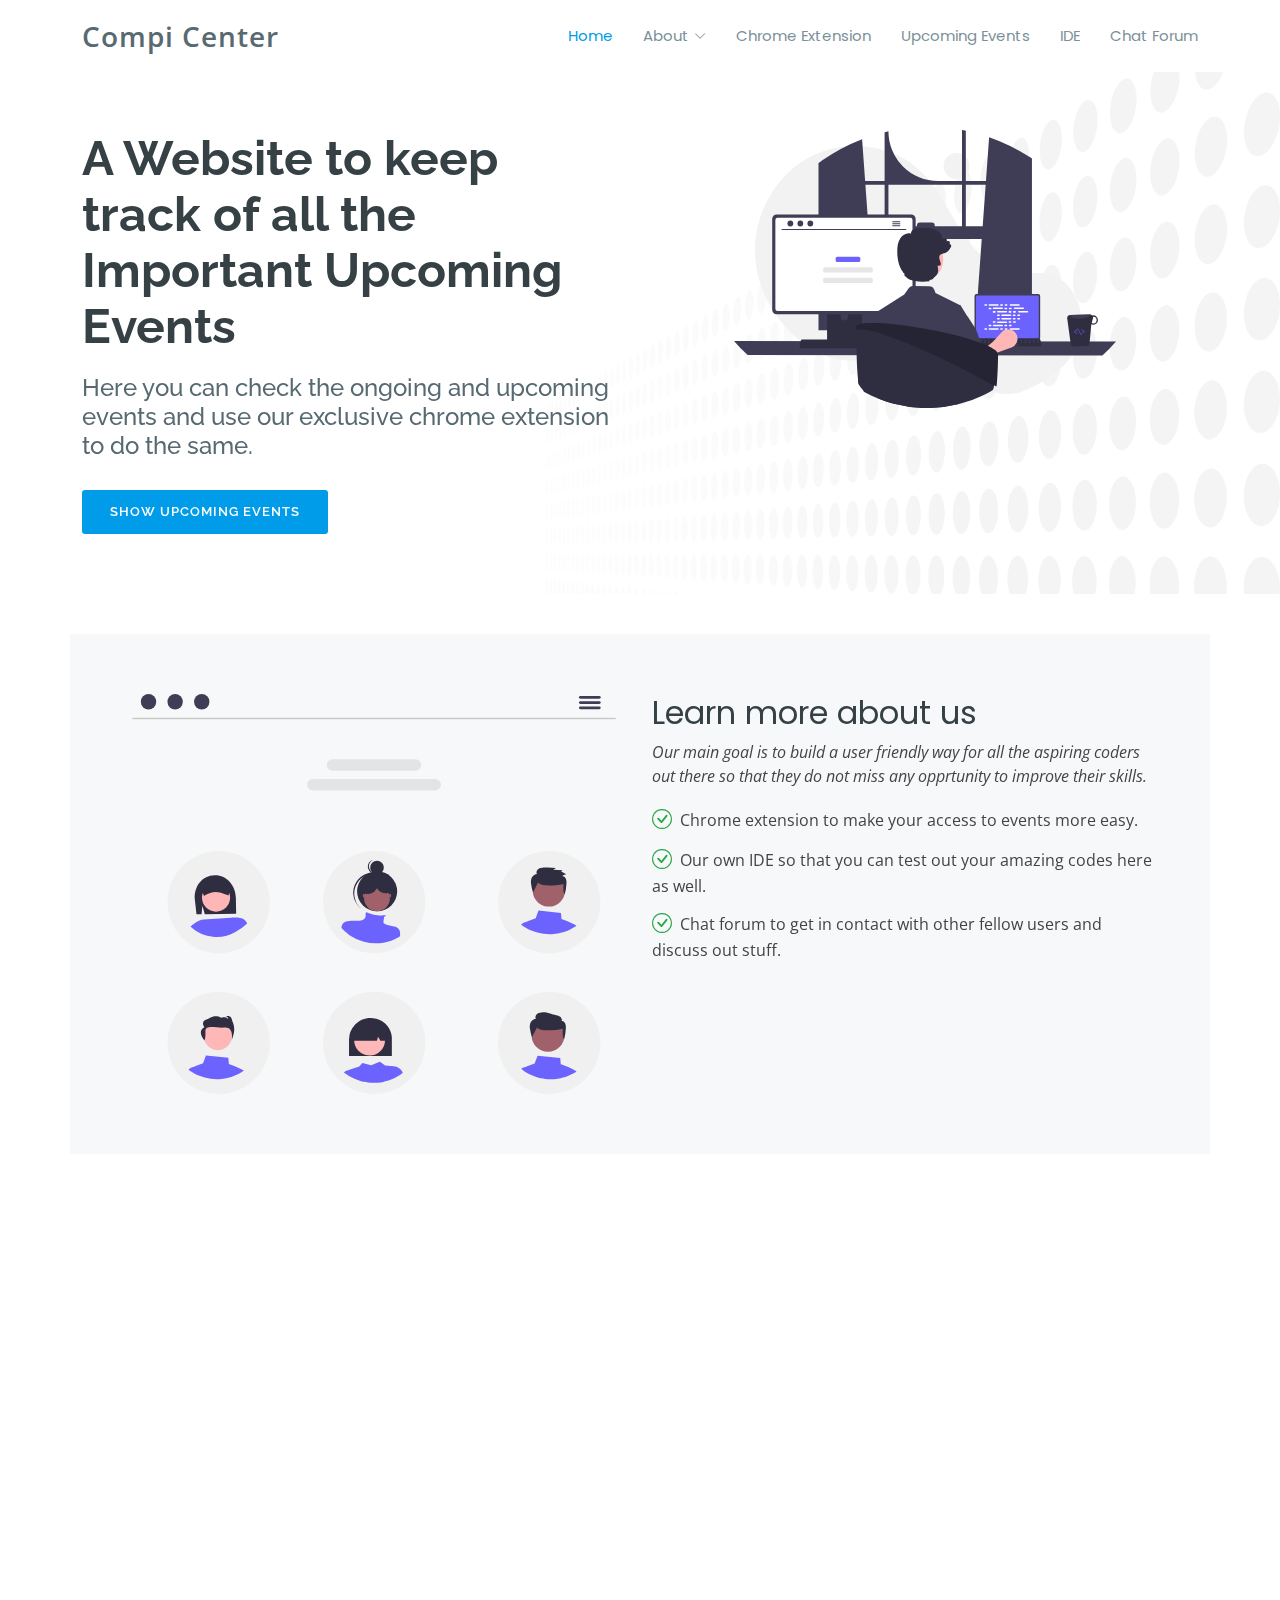
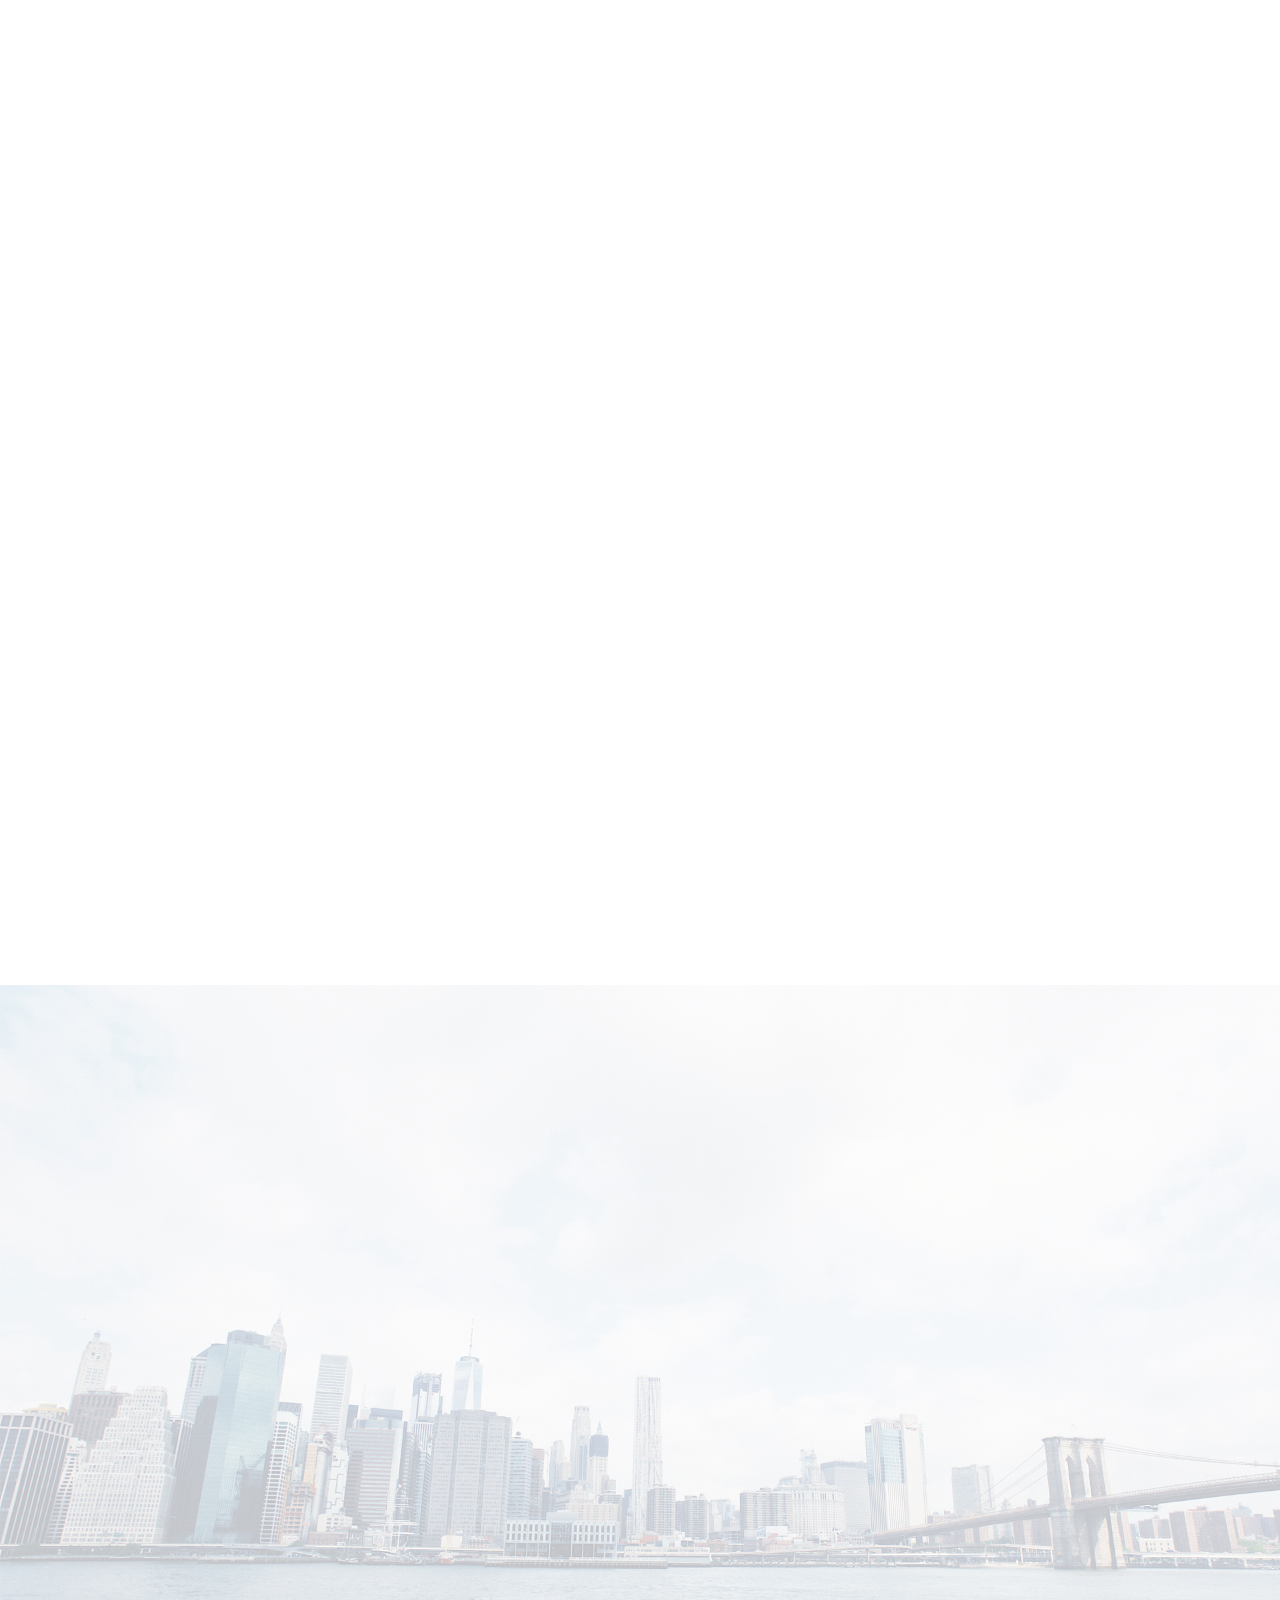
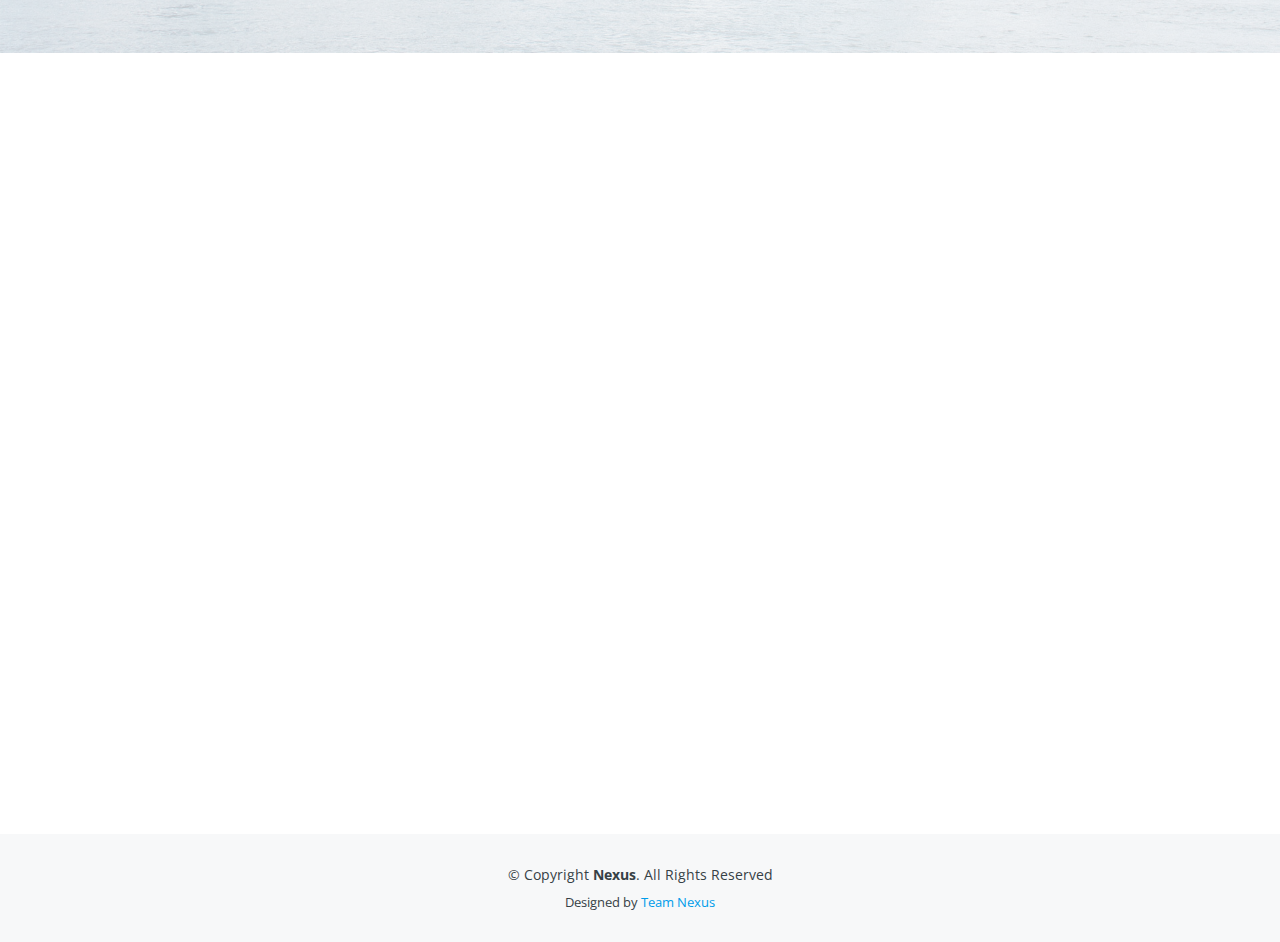
==== index.html @ 54024bc1 "CompiCenter" ====
<!DOCTYPE html>
<html lang="en">

<head>
  <meta charset="utf-8">
  <meta content="width=device-width, initial-scale=1.0" name="viewport">

  <title>Compi Center | All your CP Needs at a Single Place</title>
  <meta content="" name="description">
  <meta content="" name="keywords">

  <!-- Favicons -->
  <link href="assets/img/logo.png" rel="icon">
  <link href="assets/img/logo.png" rel="logo">

  <!-- Google Fonts -->
  <link href="https://fonts.googleapis.com/css?family=Open+Sans:300,300i,400,400i,600,600i,700,700i|Raleway:300,300i,400,400i,500,500i,600,600i,700,700i|Poppins:300,300i,400,400i,500,500i,600,600i,700,700i" rel="stylesheet">

  <!-- Vendor CSS Files -->
  <link href="assets/vendor/aos/aos.css" rel="stylesheet">
  <link href="assets/vendor/bootstrap/css/bootstrap.min.css" rel="stylesheet">
  <link href="assets/vendor/bootstrap-icons/bootstrap-icons.css" rel="stylesheet">
  <link href="assets/vendor/boxicons/css/boxicons.min.css" rel="stylesheet">
  <link href="assets/vendor/glightbox/css/glightbox.min.css" rel="stylesheet">
  <link href="assets/vendor/swiper/swiper-bundle.min.css" rel="stylesheet">

  <!-- Template Main CSS File -->
  <link href="assets/css/style.css" rel="stylesheet">

</head>

<body>

  <!-- ======= Header ======= -->
  <header id="header" class="fixed-top d-flex align-items-center">
    <div class="container d-flex align-items-center">

      <div class="logo me-auto">
        <h1><a href="index.html">Compi Center</a></h1>
      </div>

      <nav id="navbar" class="navbar order-last order-lg-0">
        <ul>
          <li><a class="nav-link scrollto active" href="#hero">Home</a></li>
          <li class="dropdown"><a href="#"><span>About</span> <i class="bi bi-chevron-down"></i></a>
            <ul>
              <li><a class="nav-link scrollto" href="#about">About Us</a></li>
              <li><a class="nav-link scrollto" href="#services">Services</a></li>
              <li><a class="nav-link scrollto" href="#team">Team</a></li>
              <li><a class="nav-link scrollto" href="#contact">Contact</a></li>
            </ul>
          </li>
          <li><a target="_blank" class="nav-link scrollto" href="https://chrome.google.com/webstore/detail/competitive-coding-calend/fhglbklldnbkhmhghpmgpnadfkjljnfj?hl=en-GB&authuser=0">Chrome Extension</a></li>
          <li><a target="_blank" class="nav-link scrollto " href="#upcomingevents">Upcoming Events</a></li>
          <li><a target="_blank" class="nav-link scrollto" href="http://www.ideplus.nexustech.studio/">IDE</a></li>
          <li><a target="_blank" class="nav-link scrollto" href="https://talkative.aadityaprakash.repl.co/">Chat Forum</a></li>
        </ul>
        <i class="bi bi-list mobile-nav-toggle"></i>
      </nav><!-- .navbar -->
    </div>
  </header><!-- End Header -->

  <!-- ======= Hero Section ======= -->
  <section id="hero">

    <div class="container">
      <div class="row">
        <div class="col-lg-6 pt-5 pt-lg-0 order-2 order-lg-1 d-flex flex-column justify-content-center" data-aos="fade-up">
          <div>
            <h1>A Website to keep track of all the Important Upcoming Events</h1>
            <h2>Here you can check the ongoing and upcoming events and use our exclusive chrome extension to do the same.</h2>
            <a href="#upcomingevents" class="btn-get-started scrollto">Show Upcoming Events</a>
          </div>
        </div>
        <div class="col-lg-6 order-1 order-lg-2 hero-img" data-aos="fade-left">
          <img src="assets/img/heroimg.svg" class="img-fluid" alt="">
        </div>
      </div>
    </div>

  </section><!-- End Hero -->

  <main id="main">

    <!-- ======= About Section ======= -->
    <section id="about" class="about">
      <div class="container">

        <div class="row">
          <div class="col-lg-6" data-aos="zoom-in">
            <img src="assets/img/about.svg" style="width : 600px; height: 400px;" class="img-fluid" alt="">
          </div>
          <div class="col-lg-6 d-flex flex-column justify-contents-center" data-aos="fade-left">
            <div class="content pt-4 pt-lg-0">
              <h3>Learn more about us</h3>
              <p class="fst-italic">
                Our main goal is to build a user friendly way for all the aspiring coders out there so that they do not miss any opprtunity to improve their skills.
              </p>
              <ul>
                <li><i class="bi bi-check-circle"></i> Chrome extension to make your access to events more easy.</li>
                <li><i class="bi bi-check-circle"></i> Our own IDE so that you can test out your amazing codes here as well.</li>
                <li><i class="bi bi-check-circle"></i> Chat forum to get in contact with other fellow users and discuss out stuff.</li>
              </ul>
              <p>
              </p>
            </div>
          </div>
        </div>

      </div>
    </section><!-- End About Section -->


  <section class="services section-bg" id="upcomingevents">
    <div class="container">
        <div class="section-title" data-aos="fade-up">
          <h2>Upcoming Contests and Hackathons</h2>
        </div>
        
        <iframe style="margin-left: 50px;" width="1200" height="600" src="https://www.compilist.cpcalandar.nexustech.studio/" data-aos="zoom-in" data-aos-delay="100" frameborder="0" allowfullscreen></iframe>
    </div>
  </section>

    <!-- ======= Services Section ======= -->
    <section id="services" class="services section-bg">
      <div class="container">

        <div class="section-title" data-aos="fade-up">
          <h2>Services</h2>
        </div>

        <div class="row">

          <div class="col-md-6 col-lg-3 d-flex align-items-stretch mb-5 mb-lg-0" data-aos="zoom-in" data-aos-delay="100">
            <div class="icon-box icon-box-cyan">
              <div class="icon"><i class="bx bx-file"></i></div>
              <h4 class="title"><a href="">Google Chrome Extension</a></h4>
              <p class="description">Our effort to make your task easy. Now you don't have to visit each and every site to find out about upcoming events. Add our extension to your browser and check the event list anytime without even changing tabs.</p>
            </div>
          </div>

          <div class="col-md-6 col-lg-3 d-flex align-items-stretch mb-5 mb-lg-0" data-aos="zoom-in">
            <div class="icon-box icon-box-pink">
              <div class="icon"><i class='bx bx-calendar-alt'></i></div>
              <h4 class="title"><a href="">CP Event Calender</a></h4>
              <p class="description">This is a single page website of the chrome extension which can also be referred as the lite version of the extension.</p>
            </div>
          </div>


          <div class="col-md-6 col-lg-3 d-flex align-items-stretch mb-5 mb-lg-0" data-aos="zoom-in" data-aos-delay="200">
            <div class="icon-box icon-box-green">
              <div class="icon"><i class='bx bx-desktop'></i></div>
              <h4 class="title"><a href="">IDE</a></h4>
              <p class="description">Here you can compile and run your own codes, add and check various test cases.</p>
            </div>
          </div>

          <div class="col-md-6 col-lg-3 d-flex align-items-stretch mb-5 mb-lg-0" data-aos="zoom-in" data-aos-delay="300">
            <div class="icon-box icon-box-blue">
              <div class="icon"><i class="bx bx-world"></i></div>
              <h4 class="title"><a href="">Chat Forum</a></h4>
              <p class="description">We have our own chat forum where you can talk to other fellow coders and help or get helped for various events.</p>
            </div>
          </div>

        </div>

      </div>
    </section><!-- End Services Section -->


    <!-- ======= Team Section ======= -->
    <section id="team" class="team">
      <div class="container">

        <div class="section-title" data-aos="fade-up">
          <h2>Team</h2>
          <p>Teamwork creates higher quality outcomes that are more efficient, thoughtful, and effective, as well as faster.</p>
        </div>

        <div class="row">

          <div class="col-lg-4 col-md-6" style="margin: 0 auto;">
            <div class="member" data-aos="zoom-in">
              <div class="pic"><img src="assets/img/team/person_2.jpeg" class="img-fluid" alt=""></div>
              <div class="member-info">
                <h4>Aaditya Prakash</h4>
                <span>Backend Developer</span>
                <div class="social">
                  <a href="https://www.instagram.com/prak_aaditya/" target="_blank"><i class="bi bi-instagram"></i></a>
                  <a href="https://www.linkedin.com/in/aaditya-prakash-36650b18b/" target="_blank"><i class="bi bi-linkedin"></i></a>
                </div>
              </div>
            </div>
          </div>

          <div class="col-lg-4 col-md-6" style="margin: 0 auto;">
            <div class="member" data-aos="zoom-in" data-aos-delay="200">
              <div class="pic"><img src="assets/img/team/person_1.jpeg" class="img-fluid" alt=""></div>
              <div class="member-info">
                <h4>Manas Khare</h4>
                <span>Frontend Developer</span>
                <div class="social">
                  <a href="https://www.instagram.com/manas_khare30/" target="_blank"><i class="bi bi-instagram"></i></a>
                  <a href="https://www.linkedin.com/in/manas-khare-3b377818b/" target="_blank"><i class="bi bi-linkedin"></i></a>
                </div>
              </div>
            </div>
          </div>

        </div>

      </div>
    </section><!-- End Team Section -->


    <!-- ======= Contact Section ======= -->
    <section id="contact" class="contact section-bg">
      <div class="container">

        <div class="section-title" data-aos="fade-up">
          <h2>Contact Us</h2>
        </div>

        <div class="row">

          <div class="col-lg-5 d-flex align-items-stretch" data-aos="fade-right">
            <div class="info">
              <img src="assets/img/contact2.svg" class="info">
            </div>

          </div>

          <div class="col-lg-7 mt-5 mt-lg-0 d-flex align-items-stretch" data-aos="fade-left">
            <form action="forms/contact.php" method="post" role="form" class="php-email-form">
              <div class="row">
                <div class="form-group col-md-6">
                  <label for="name">Your Name</label>
                  <input type="text" name="name" class="form-control" id="name" required>
                </div>
                <div class="form-group col-md-6 mt-3 mt-md-0">
                  <label for="name">Your Email</label>
                  <input type="email" class="form-control" name="email" id="email" required>
                </div>
              </div>
              <div class="form-group mt-3">
                <label for="name">Subject</label>
                <input type="text" class="form-control" name="subject" id="subject" required>
              </div>
              <div class="form-group mt-3">
                <label for="name">Message</label>
                <textarea class="form-control" name="message" rows="10" required></textarea>
              </div>
              <div class="my-3">
                <div class="loading">Loading</div>
                <div class="error-message"></div>
                <div class="sent-message">Your message has been sent. Thank you!</div>
              </div>
              <div class="text-center"><button type="submit">Send Message</button></div>
            </form>
          </div>

        </div>

      </div>
    </section><!-- End Contact Section -->

  </main><!-- End #main -->

  <!-- ======= Footer ======= -->
  <footer id="footer">
    <div class="container">
      <div class="copyright">
        &copy; Copyright <strong><span>Nexus</span></strong>. All Rights Reserved
      </div>
      <div class="credits">
        <!-- All the links in the footer should remain intact. -->
        <!-- You can delete the links only if you purchased the pro version. -->
        <!-- Licensing information: https://bootstrapmade.com/license/ -->
        <!-- Purchase the pro version with working PHP/AJAX contact form: https://bootstrapmade.com/scaffold-bootstrap-metro-style-template/ -->
        Designed by <a href="https://github.com/Aaditya188">Team Nexus</a>
      </div>
    </div>
  </footer><!-- End Footer -->

  <a href="#" class="back-to-top d-flex align-items-center justify-content-center"><i class="bi bi-arrow-up-short"></i></a>

  <!-- Vendor JS Files -->
  <script src="assets/vendor/aos/aos.js"></script>
  <script src="assets/vendor/bootstrap/js/bootstrap.bundle.min.js"></script>
  <script src="assets/vendor/glightbox/js/glightbox.min.js"></script>
  <script src="assets/vendor/isotope-layout/isotope.pkgd.min.js"></script>
  <script src="assets/vendor/swiper/swiper-bundle.min.js"></script>
  <script src="assets/vendor/php-email-form/validate.js"></script>

  <!-- Template Main JS File -->
  <script src="assets/js/main.js"></script>

</body>

</html>
---- assets/css/style.css ----
/**
* Template Name: Scaffold - v4.7.0
* Template URL: https://bootstrapmade.com/scaffold-bootstrap-metro-style-template/
* Author: BootstrapMade.com
* License: https://bootstrapmade.com/license/
*/

/*--------------------------------------------------------------
# General
--------------------------------------------------------------*/
body {
  font-family: "Open Sans", sans-serif;
  color: #444444;
}

a {
  color: #009cea;
  text-decoration: none;
}

a:hover {
  color: #1eb4ff;
  text-decoration: none;
}

h1, h2, h3, h4, h5, h6 {
  font-family: "Raleway", sans-serif;
}

/*--------------------------------------------------------------
# Back to top button
--------------------------------------------------------------*/
.back-to-top {
  position: fixed;
  visibility: hidden;
  opacity: 0;
  right: 15px;
  bottom: 15px;
  z-index: 996;
  background: #009cea;
  width: 40px;
  height: 40px;
  border-radius: 4px;
  transition: all 0.4s;
}
.back-to-top i {
  font-size: 28px;
  color: #fff;
  line-height: 0;
}
.back-to-top:hover {
  background: #14b1ff;
  color: #fff;
}
.back-to-top.active {
  visibility: visible;
  opacity: 1;
}

/*--------------------------------------------------------------
# Disable AOS delay on mobile
--------------------------------------------------------------*/
@media screen and (max-width: 768px) {
  [data-aos-delay] {
    transition-delay: 0 !important;
  }
}
/*--------------------------------------------------------------
# Header
--------------------------------------------------------------*/
#header {
  height: 72px;
  transition: all 0.5s;
  z-index: 997;
  transition: all 0.5s;
  background: #fff;
}
#header.header-scrolled {
  box-shadow: 0px 2px 15px rgba(0, 0, 0, 0.1);
}
#header .logo h1 {
  font-size: 28px;
  margin: 0;
  line-height: 0;
  font-weight: 600;
  letter-spacing: 1px;
  font-family: "Open Sans", sans-serif;
}
#header .logo h1 a, #header .logo h1 a:hover {
  color: #576971;
  text-decoration: none;
}
#header .logo img {
  padding: 0;
  margin: 0;
  max-height: 40px;
}

/*--------------------------------------------------------------
# Header Social Links
--------------------------------------------------------------*/
.header-social-links {
  margin: 0 0 0 30px;
}
@media (max-width: 768px) {
  .header-social-links {
    margin: 0 15px 0 0;
  }
}
.header-social-links a {
  color: #7b909a;
  display: inline-block;
  line-height: 0px;
  transition: 0.3s;
  padding-left: 10px;
}
.header-social-links a:hover {
  color: #009cea;
}

/*--------------------------------------------------------------
# Navigation Menu
--------------------------------------------------------------*/
/**
* Desktop Navigation 
*/
.navbar {
  padding: 0;
}
.navbar ul {
  margin: 0;
  padding: 0;
  display: flex;
  list-style: none;
  align-items: center;
}
.navbar li {
  position: relative;
}
.navbar a, .navbar a:focus {
  display: flex;
  align-items: center;
  justify-content: space-between;
  padding: 10px 0 10px 30px;
  font-size: 15px;
  font-family: "Poppins", sans-serif;
  color: #7b909a;
  white-space: nowrap;
  transition: 0.3s;
}
.navbar a i, .navbar a:focus i {
  font-size: 12px;
  line-height: 0;
  margin-left: 5px;
}
.navbar a:hover, .navbar .active, .navbar .active:focus, .navbar li:hover > a {
  color: #009cea;
}
.navbar .dropdown ul {
  display: block;
  position: absolute;
  left: 14px;
  top: calc(100% + 30px);
  margin: 0;
  padding: 10px 0;
  z-index: 99;
  opacity: 0;
  visibility: hidden;
  background: #fff;
  box-shadow: 0px 0px 30px rgba(127, 137, 161, 0.25);
  transition: 0.3s;
}
.navbar .dropdown ul li {
  min-width: 200px;
}
.navbar .dropdown ul a {
  padding: 10px 20px;
  font-size: 14px;
  color: #003651;
}
.navbar .dropdown ul a i {
  font-size: 12px;
}
.navbar .dropdown ul a:hover, .navbar .dropdown ul .active:hover, .navbar .dropdown ul li:hover > a {
  color: #009cea;
}
.navbar .dropdown:hover > ul {
  opacity: 1;
  top: 100%;
  visibility: visible;
}
.navbar .dropdown .dropdown ul {
  top: 0;
  left: calc(100% - 30px);
  visibility: hidden;
}
.navbar .dropdown .dropdown:hover > ul {
  opacity: 1;
  top: 0;
  left: 100%;
  visibility: visible;
}
@media (max-width: 1366px) {
  .navbar .dropdown .dropdown ul {
    left: -90%;
  }
  .navbar .dropdown .dropdown:hover > ul {
    left: -100%;
  }
}

/**
* Mobile Navigation 
*/
.mobile-nav-toggle {
  color: #364146;
  font-size: 28px;
  cursor: pointer;
  display: none;
  line-height: 0;
  transition: 0.5s;
}
.mobile-nav-toggle.bi-x {
  color: #fff;
}

@media (max-width: 991px) {
  .mobile-nav-toggle {
    display: block;
  }

  .navbar ul {
    display: none;
  }
}
.navbar-mobile {
  position: fixed;
  overflow: hidden;
  top: 0;
  right: 0;
  left: 0;
  bottom: 0;
  background: rgba(32, 38, 41, 0.9);
  transition: 0.3s;
  z-index: 999;
}
.navbar-mobile .mobile-nav-toggle {
  position: absolute;
  top: 15px;
  right: 15px;
}
.navbar-mobile ul {
  display: block;
  position: absolute;
  top: 55px;
  right: 15px;
  bottom: 15px;
  left: 15px;
  padding: 10px 0;
  background-color: #fff;
  overflow-y: auto;
  transition: 0.3s;
}
.navbar-mobile a, .navbar-mobile a:focus {
  padding: 10px 20px;
  font-size: 15px;
  color: #364146;
}
.navbar-mobile a:hover, .navbar-mobile .active, .navbar-mobile li:hover > a {
  color: #009cea;
}
.navbar-mobile .getstarted, .navbar-mobile .getstarted:focus {
  margin: 15px;
}
.navbar-mobile .dropdown ul {
  position: static;
  display: none;
  margin: 10px 20px;
  padding: 10px 0;
  z-index: 99;
  opacity: 1;
  visibility: visible;
  background: #fff;
  box-shadow: 0px 0px 30px rgba(127, 137, 161, 0.25);
}
.navbar-mobile .dropdown ul li {
  min-width: 200px;
}
.navbar-mobile .dropdown ul a {
  padding: 10px 20px;
}
.navbar-mobile .dropdown ul a i {
  font-size: 12px;
}
.navbar-mobile .dropdown ul a:hover, .navbar-mobile .dropdown ul .active:hover, .navbar-mobile .dropdown ul li:hover > a {
  color: #009cea;
}
.navbar-mobile .dropdown > .dropdown-active {
  display: block;
}

/*--------------------------------------------------------------
# Hero Section
--------------------------------------------------------------*/
#hero {
  width: 100%;
  background-image: url("../img/hero-bg.png");
  background-repeat: no-repeat;
  background-size: contain;
  background-position: right top;
  margin-top: 70px;
  padding: 60px 0;
}
#hero h1 {
  margin: 0 0 20px 0;
  font-size: 48px;
  font-weight: 700;
  line-height: 56px;
  color: #364146;
}
#hero h2 {
  color: #576971;
  margin-bottom: 30px;
  font-size: 24px;
}
#hero .btn-get-started {
  font-family: "Raleway", sans-serif;
  font-weight: 600;
  font-size: 13px;
  text-transform: uppercase;
  letter-spacing: 1px;
  display: inline-block;
  padding: 12px 28px;
  border-radius: 3px;
  transition: 0.5s;
  color: #fff;
  background: #009cea;
}
#hero .btn-get-started:hover {
  background: #008bd1;
}
#hero .hero-img {
  text-align: center;
}
#hero .hero-img img {
  width: 70%;
}
@media (min-width: 1024px) {
  #hero {
    background-attachment: fixed;
  }
}
@media (max-width: 992px) {
  #hero h1 {
    font-size: 32px;
    line-height: 40px;
  }
  #hero h2 {
    font-size: 20px;
  }
}

/*--------------------------------------------------------------
# Sections General
--------------------------------------------------------------*/
section {
  padding: 60px 0;
  overflow: hidden;
}

.section-bg {
  background-color: #fff;
}

.section-title {
  text-align: center;
  padding-bottom: 30px;
}
.section-title h2 {
  font-size: 32px;
  font-weight: 400;
  margin-bottom: 20px;
  padding-bottom: 0;
  font-family: "Poppins", sans-serif;
  color: #627680;
}
.section-title p {
  margin-bottom: 0;
}

/*--------------------------------------------------------------
# About
--------------------------------------------------------------*/
.about {
  padding: 0;
  margin-top: 40px;
}
.about .container {
  background-color: #f7f8f9;
  padding: 60px 50px;
}
@media (max-width: 992px) {
  .about .container {
    padding: 30px;
  }
}
.about .content h3 {
  font-weight: 400;
  font-size: 32px;
  color: #364146;
  font-family: "Poppins", sans-serif;
}
.about .content ul {
  list-style: none;
  padding: 0;
}
.about .content ul li {
  padding-bottom: 10px;
}
.about .content ul i {
  font-size: 20px;
  padding-right: 4px;
  color: #28a745;
}
.about .content p:last-child {
  margin-bottom: 0;
}

/*--------------------------------------------------------------
# Features
--------------------------------------------------------------*/
.features {
  padding-bottom: 40px;
}
.features .nav-tabs {
  border: 0;
}
.features .nav-link {
  border: 0;
  padding: 20px;
  transition: 0.3s;
  color: #364146;
  transition: 0.3s ease-in-out;
  border-radius: 0;
  border-left: 4px solid #fafbfb;
}
.features .nav-link h4 {
  font-size: 18px;
  font-weight: 600;
  transition: 0.3s ease-in-out;
  color: #576971;
}
.features .nav-link p {
  font-size: 14px;
  margin-bottom: 0;
}
.features .nav-link:hover {
  background: #fafbfb;
}
.features .nav-link:hover h4 {
  color: #364146;
}
.features .nav-link.active {
  border-radius: 0;
  border: 0;
  border-left: 4px solid #009cea;
  background: #fafbfb;
}
.features .nav-link.active h4 {
  color: #009cea;
}
.features .tab-pane.active {
  -webkit-animation: slide-down 0.5s ease-out;
  animation: slide-down 0.5s ease-out;
}
.features .tab-content {
  text-align: right;
}
@-webkit-keyframes slide-down {
  0% {
    opacity: 0;
  }
  100% {
    opacity: 1;
  }
}
@keyframes slide-down {
  0% {
    opacity: 0;
  }
  100% {
    opacity: 1;
  }
}

/*--------------------------------------------------------------
# Services
--------------------------------------------------------------*/
.services .icon-box {
  padding: 30px;
  position: relative;
  overflow: hidden;
  margin: 0;
  background: #fff;
  box-shadow: 0 10px 29px 0 rgba(68, 88, 144, 0.1);
  transition: all 0.3s ease-in-out;
  border-radius: 4px;
  text-align: center;
  border-bottom: 3px solid #fff;
}
.services .icon-box:hover {
  transform: translateY(-5px);
}
.services .icon i {
  font-size: 48px;
  line-height: 1;
  margin-bottom: 15px;
}
.services .title {
  font-weight: 700;
  margin-bottom: 15px;
  font-size: 18px;
}
.services .title a {
  color: #111;
}
.services .description {
  font-size: 15px;
  line-height: 28px;
  margin-bottom: 0;
}
.services .icon-box-pink .icon i {
  color: #ff689b;
}
.services .icon-box-pink:hover {
  border-color: #ff689b;
}
.services .icon-box-cyan .icon i {
  color: #3fcdc7;
}
.services .icon-box-cyan:hover {
  border-color: #3fcdc7;
}
.services .icon-box-green .icon i {
  color: #41cf2e;
}
.services .icon-box-green:hover {
  border-color: #41cf2e;
}
.services .icon-box-blue .icon i {
  color: #2282ff;
}
.services .icon-box-blue:hover {
  border-color: #2282ff;
}

/*--------------------------------------------------------------
# Portfolio
--------------------------------------------------------------*/
.portfolio .portfolio-item {
  margin-bottom: 30px;
}
.portfolio #portfolio-flters {
  padding: 0;
  margin: 0 auto 25px auto;
  list-style: none;
  text-align: center;
}
.portfolio #portfolio-flters li {
  cursor: pointer;
  display: inline-block;
  padding: 10px;
  font-size: 15px;
  font-weight: 400;
  line-height: 1;
  text-transform: uppercase;
  color: #444444;
  margin-bottom: 5px;
  transition: all 0.3s ease-in-out;
  font-family: "Poppins", sans-serif;
}
.portfolio #portfolio-flters li:hover, .portfolio #portfolio-flters li.filter-active {
  color: #009cea;
}
.portfolio #portfolio-flters li:last-child {
  margin-right: 0;
}
.portfolio .portfolio-wrap {
  transition: 0.3s;
  position: relative;
  overflow: hidden;
  z-index: 1;
}
.portfolio .portfolio-wrap::before {
  content: "";
  background: rgba(255, 255, 255, 0.7);
  position: absolute;
  left: 30px;
  right: 30px;
  top: 30px;
  bottom: 30px;
  transition: all ease-in-out 0.3s;
  z-index: 2;
  opacity: 0;
}
.portfolio .portfolio-wrap .portfolio-info {
  opacity: 0;
  position: absolute;
  top: 10%;
  left: 0;
  right: 0;
  text-align: center;
  z-index: 3;
  transition: all ease-in-out 0.3s;
}
.portfolio .portfolio-wrap .portfolio-info h4 {
  font-size: 20px;
  color: #364146;
  font-weight: 600;
}
.portfolio .portfolio-wrap .portfolio-info p {
  color: #364146;
  font-size: 14px;
  text-transform: uppercase;
}
.portfolio .portfolio-wrap .portfolio-links {
  opacity: 0;
  left: 0;
  right: 0;
  bottom: 10%;
  text-align: center;
  z-index: 3;
  position: absolute;
  transition: all ease-in-out 0.3s;
}
.portfolio .portfolio-wrap .portfolio-links a {
  color: #009cea;
  margin: 0 2px;
  font-size: 24px;
  display: inline-block;
  transition: 0.3s;
  background: #eaf8ff;
  border-radius: 50px;
  line-height: 0;
  padding: 6px;
}
.portfolio .portfolio-wrap .portfolio-links a:hover {
  color: #fff;
  background: #009cea;
}
.portfolio .portfolio-wrap:hover::before {
  top: 0;
  left: 0;
  right: 0;
  bottom: 0;
  opacity: 1;
}
.portfolio .portfolio-wrap:hover .portfolio-info {
  opacity: 1;
  top: calc(50% - 48px);
}
.portfolio .portfolio-wrap:hover .portfolio-links {
  opacity: 1;
  bottom: calc(50% - 50px);
}

/*--------------------------------------------------------------
# Portfolio Details
--------------------------------------------------------------*/
.portfolio-details {
  padding-top: 40px;
}
.portfolio-details .portfolio-details-slider img {
  width: 100%;
}
.portfolio-details .portfolio-details-slider .swiper-pagination {
  margin-top: 20px;
  position: relative;
}
.portfolio-details .portfolio-details-slider .swiper-pagination .swiper-pagination-bullet {
  width: 12px;
  height: 12px;
  background-color: #fff;
  opacity: 1;
  border: 1px solid #009cea;
}
.portfolio-details .portfolio-details-slider .swiper-pagination .swiper-pagination-bullet-active {
  background-color: #009cea;
}
.portfolio-details .portfolio-info {
  padding: 30px;
  box-shadow: 0px 0 30px rgba(54, 65, 70, 0.08);
}
.portfolio-details .portfolio-info h3 {
  font-size: 22px;
  font-weight: 700;
  margin-bottom: 20px;
  padding-bottom: 20px;
  border-bottom: 1px solid #eee;
}
.portfolio-details .portfolio-info ul {
  list-style: none;
  padding: 0;
  font-size: 15px;
}
.portfolio-details .portfolio-info ul li + li {
  margin-top: 10px;
}
.portfolio-details .portfolio-description {
  padding-top: 30px;
}
.portfolio-details .portfolio-description h2 {
  font-size: 26px;
  font-weight: 700;
  margin-bottom: 20px;
}
.portfolio-details .portfolio-description p {
  padding: 0;
}

/*--------------------------------------------------------------
# Cta
--------------------------------------------------------------*/
.cta {
  background: linear-gradient(rgba(255, 255, 255, 0.8), rgba(255, 255, 255, 0.8)), url("../img/cta-bg.jpg") center center;
  background-size: cover;
  padding: 80px 0;
}
.cta h3 {
  color: #364146;
  font-size: 28px;
  font-weight: 700;
}
.cta p {
  color: #576971;
}
.cta .cta-btn {
  font-family: "Raleway", sans-serif;
  font-weight: 500;
  font-size: 15px;
  letter-spacing: 1px;
  display: inline-block;
  padding: 10px 30px;
  border-radius: 4px;
  transition: 0.5s;
  margin: 10px;
  color: #fff;
  background: #009cea;
}
.cta .cta-btn:hover {
  background: #008bd1;
}
@media (min-width: 1024px) {
  .cta {
    background-attachment: fixed;
  }
}
@media (min-width: 769px) {
  .cta .cta-btn-container {
    display: flex;
    align-items: center;
    justify-content: flex-end;
  }
}

/*--------------------------------------------------------------
# Testimonials
--------------------------------------------------------------*/
.testimonials .testimonials-carousel, .testimonials .testimonials-slider {
  overflow: hidden;
}
.testimonials .testimonial-item {
  box-sizing: content-box;
  min-height: 320px;
}
.testimonials .testimonial-item .testimonial-img {
  width: 90px;
  border-radius: 50%;
  margin: -40px 0 0 40px;
  position: relative;
  z-index: 2;
  border: 6px solid #fff;
}
.testimonials .testimonial-item h3 {
  font-size: 18px;
  font-weight: bold;
  margin: 10px 0 5px 45px;
  color: #111;
}
.testimonials .testimonial-item h4 {
  font-size: 14px;
  color: #999;
  margin: 0 0 0 45px;
}
.testimonials .testimonial-item .quote-icon-left, .testimonials .testimonial-item .quote-icon-right {
  color: #d8dee1;
  font-size: 26px;
}
.testimonials .testimonial-item .quote-icon-left {
  display: inline-block;
  left: -5px;
  position: relative;
}
.testimonials .testimonial-item .quote-icon-right {
  display: inline-block;
  right: -5px;
  position: relative;
  top: 10px;
}
.testimonials .testimonial-item p {
  font-style: italic;
  margin: 0 15px 0 15px;
  padding: 20px 20px 60px 20px;
  background: #f4f6f7;
  position: relative;
  border-radius: 6px;
  position: relative;
  z-index: 1;
}
.testimonials .swiper-pagination {
  margin-top: 20px;
  position: relative;
}
.testimonials .swiper-pagination .swiper-pagination-bullet {
  width: 12px;
  height: 12px;
  background-color: #fff;
  opacity: 1;
  border: 1px solid #009cea;
}
.testimonials .swiper-pagination .swiper-pagination-bullet-active {
  background-color: #009cea;
}

/*--------------------------------------------------------------
# Team
--------------------------------------------------------------*/
.team {
  background: url("../img/team-bg.jpg") center center no-repeat;
  background-size: cover;
  padding: 60px 0;
  position: relative;
}
.team::before {
  content: "";
  position: absolute;
  left: 0;
  right: 0;
  top: 0;
  bottom: 0;
  background: rgba(255, 255, 255, 0.75);
  z-index: 9;
}
.team .container {
  position: relative;
  z-index: 10;
}
.team .member {
  text-align: center;
  margin-bottom: 80px;
  position: relative;
}
.team .member .pic {
  overflow: hidden;
}
.team .member .member-info {
  position: absolute;
  top: 85%;
  left: 20px;
  right: 20px;
  background: #fff;
  padding: 20px 0;
  color: #364146;
  box-shadow: 0px 2px 15px rgba(0, 0, 0, 0.1);
  max-height: 95px;
  overflow: hidden;
  transition: max-height 0.5s ease-in-out;
}
.team .member:hover .member-info {
  max-height: 300px;
}
.team .member h4 {
  font-weight: 700;
  margin-bottom: 10px;
  font-size: 16px;
  color: #364146;
  position: relative;
  padding-bottom: 10px;
}
.team .member h4::after {
  content: "";
  position: absolute;
  display: block;
  width: 50px;
  height: 1px;
  background: #b5c1c6;
  bottom: 0;
  left: calc(50% - 25px);
}
.team .member span {
  font-style: italic;
  display: block;
  font-size: 13px;
}
.team .member .social {
  margin-top: 15px;
}
.team .member .social a {
  transition: color 0.3s;
  color: #627680;
}
.team .member .social a:hover {
  color: #009cea;
}
.team .member .social i {
  font-size: 16px;
  margin: 0 2px;
}
@media (max-width: 992px) {
  .team .member {
    margin-bottom: 110px;
  }
}

/*--------------------------------------------------------------
# Clients
--------------------------------------------------------------*/
.clients .clients-wrap {
  border-top: 1px solid #eceff0;
  border-left: 1px solid #eceff0;
}
.clients .client-logo {
  display: flex;
  justify-content: center;
  align-items: center;
  border-right: 1px solid #eceff0;
  border-bottom: 1px solid #eceff0;
  overflow: hidden;
  background: #fff;
  height: 120px;
  padding: 40px;
}
.clients .client-logo img {
  max-width: 50%;
  filter: grayscale(100);
}
.clients .client-logo:hover img {
  filter: none;
  transform: scale(1.1);
}
.clients img {
  transition: all 0.4s ease-in-out;
}

/*--------------------------------------------------------------
# Pricing
--------------------------------------------------------------*/
.pricing .box {
  padding: 20px;
  background: #fff;
  text-align: center;
  border-radius: 4px;
  position: relative;
  overflow: hidden;
  border: 2px solid #e9ecee;
}
.pricing h3 {
  font-weight: 400;
  padding: 20px 15px;
  font-size: 18px;
  font-weight: 400;
  color: #777777;
}
.pricing h4 {
  font-size: 36px;
  color: #009cea;
  font-weight: 600;
  font-family: "Poppins", sans-serif;
  margin-bottom: 20px;
}
.pricing h4 sup {
  font-size: 20px;
  top: -15px;
  left: -3px;
}
.pricing h4 span {
  color: #bababa;
  font-size: 16px;
  font-weight: 300;
}
.pricing ul {
  padding: 0;
  list-style: none;
  color: #444444;
  text-align: center;
  line-height: 20px;
  font-size: 14px;
}
.pricing ul li {
  padding-bottom: 16px;
}
.pricing ul i {
  color: #009cea;
  font-size: 18px;
  padding-right: 4px;
}
.pricing ul .na {
  color: #ccc;
  text-decoration: line-through;
}
.pricing .btn-wrap {
  padding: 20px 15px;
  text-align: center;
}
.pricing .btn-buy {
  background: #009cea;
  display: inline-block;
  padding: 8px 30px;
  border-radius: 4px;
  color: #fff;
  font-size: 13px;
  font-family: "Raleway", sans-serif;
  font-weight: 600;
  text-transform: uppercase;
}
.pricing .featured {
  background: #009cea;
  border-color: #009cea;
}
.pricing .featured h3, .pricing .featured h4, .pricing .featured h4 span, .pricing .featured ul, .pricing .featured ul .na {
  color: #fff;
}
.pricing .featured .btn-buy {
  background: #fff;
  color: #009cea;
}
.pricing .advanced {
  width: 200px;
  position: absolute;
  top: 18px;
  right: -68px;
  transform: rotate(45deg);
  z-index: 1;
  font-size: 14px;
  padding: 1px 0 3px 0;
  background: #009cea;
  color: #fff;
}

/*--------------------------------------------------------------
# Frequently Asked Questions
--------------------------------------------------------------*/
.faq {
  padding: 60px 0;
}
.faq .faq-list {
  padding: 0;
  list-style: none;
}
.faq .faq-list li {
  border-bottom: 1px solid #e3e7e9;
  margin-bottom: 20px;
  padding-bottom: 20px;
}
.faq .faq-list .question {
  display: block;
  position: relative;
  font-family: #009cea;
  font-size: 18px;
  line-height: 24px;
  font-weight: 400;
  padding-left: 25px;
  cursor: pointer;
  color: #007ab7;
  transition: 0.3s;
}
.faq .faq-list i {
  font-size: 16px;
  position: absolute;
  left: 0;
  top: -2px;
}
.faq .faq-list p {
  margin-bottom: 0;
  padding: 10px 0 0 25px;
}
.faq .faq-list .icon-show {
  display: none;
}
.faq .faq-list .collapsed {
  color: black;
}
.faq .faq-list .collapsed:hover {
  color: #009cea;
}
.faq .faq-list .collapsed .icon-show {
  display: inline-block;
  transition: 0.6s;
}
.faq .faq-list .collapsed .icon-close {
  display: none;
  transition: 0.6s;
}

/*--------------------------------------------------------------
# Contact
--------------------------------------------------------------*/
.contact .info {
  padding: 30px;
  background: #fff;
  width: 100%;
  border: 2px solid #e9ecee;
  border-radius: 4px;
}
.contact .info i {
  font-size: 20px;
  color: #009cea;
  float: left;
  width: 44px;
  height: 44px;
  background: #f2f4f5;
  display: flex;
  justify-content: center;
  align-items: center;
  border-radius: 50px;
  transition: all 0.3s ease-in-out;
}
.contact .info h4 {
  padding: 0 0 0 60px;
  font-size: 20px;
  font-weight: 600;
  margin-bottom: 5px;
  color: #364146;
}
.contact .info p {
  padding: 0 0 10px 60px;
  margin-bottom: 20px;
  font-size: 14px;
  color: #627680;
}
.contact .info .social-links {
  padding-left: 60px;
}
.contact .info .social-links a {
  font-size: 18px;
  display: inline-block;
  background: #333;
  color: #fff;
  line-height: 1;
  padding: 8px 0;
  border-radius: 50%;
  text-align: center;
  width: 36px;
  height: 36px;
  transition: 0.3s;
  margin-right: 10px;
}
.contact .info .social-links a:hover {
  background: #009cea;
  color: #fff;
}
.contact .info .email:hover i, .contact .info .address:hover i, .contact .info .phone:hover i {
  background: #009cea;
  color: #fff;
}
.contact .php-email-form {
  width: 100%;
  padding: 30px;
  background: #fff;
  border: 2px solid #e9ecee;
  border-radius: 4px;
}
.contact .php-email-form .form-group {
  padding-bottom: 8px;
}
.contact .php-email-form .error-message {
  display: none;
  color: #fff;
  background: #ed3c0d;
  text-align: left;
  padding: 15px;
  font-weight: 600;
}
.contact .php-email-form .error-message br + br {
  margin-top: 25px;
}
.contact .php-email-form .sent-message {
  display: none;
  color: #fff;
  background: #18d26e;
  text-align: center;
  padding: 15px;
  font-weight: 600;
}
.contact .php-email-form .loading {
  display: none;
  background: #fff;
  text-align: center;
  padding: 15px;
}
.contact .php-email-form .loading:before {
  content: "";
  display: inline-block;
  border-radius: 50%;
  width: 24px;
  height: 24px;
  margin: 0 10px -6px 0;
  border: 3px solid #18d26e;
  border-top-color: #eee;
  -webkit-animation: animate-loading 1s linear infinite;
  animation: animate-loading 1s linear infinite;
}
.contact .php-email-form input, .contact .php-email-form textarea {
  border-radius: 0;
  box-shadow: none;
  font-size: 14px;
}
.contact .php-email-form input {
  height: 44px;
}
.contact .php-email-form textarea {
  padding: 10px 12px;
}
.contact .php-email-form button[type=submit] {
  background: #009cea;
  border: 0;
  padding: 10px 24px;
  color: #fff;
  transition: 0.4s;
  border-radius: 4px;
}
.contact .php-email-form button[type=submit]:hover {
  background: #1eb4ff;
}
@-webkit-keyframes animate-loading {
  0% {
    transform: rotate(0deg);
  }
  100% {
    transform: rotate(360deg);
  }
}
@keyframes animate-loading {
  0% {
    transform: rotate(0deg);
  }
  100% {
    transform: rotate(360deg);
  }
}

/*--------------------------------------------------------------
# Breadcrumbs
--------------------------------------------------------------*/
.breadcrumbs {
  padding: 15px 0;
  background: #f4f6f7;
  min-height: 40px;
  margin-top: 70px;
}
.breadcrumbs h2 {
  font-size: 24px;
  font-weight: 600;
}
.breadcrumbs ol {
  display: flex;
  flex-wrap: wrap;
  list-style: none;
  padding: 0 0 10px 0;
  margin: 0;
  font-size: 14px;
}
.breadcrumbs ol li + li {
  padding-left: 10px;
}
.breadcrumbs ol li + li::before {
  display: inline-block;
  padding-right: 10px;
  color: #4c5c63;
  content: "/";
}

/*--------------------------------------------------------------
# Footer
--------------------------------------------------------------*/
#footer {
  background: #f7f8f9;
  padding: 0 0 30px 0;
  color: #364146;
  font-size: 14px;
}
#footer .footer-top {
  background: #fff;
  padding: 60px 0 30px 0;
  border-top: 2px solid #e9ecee;
  border-bottom: 2px solid #e9ecee;
}
#footer .footer-top .footer-info {
  margin-bottom: 30px;
}
#footer .footer-top .footer-info h3 {
  font-size: 24px;
  margin: 0 0 20px 0;
  padding: 2px 0 2px 0;
  line-height: 1;
  font-weight: 700;
}
#footer .footer-top .footer-info p {
  font-size: 14px;
  line-height: 24px;
  margin-bottom: 0;
  font-family: "Raleway", sans-serif;
  color: #576971;
}
#footer .footer-top .social-links a {
  font-size: 18px;
  display: inline-block;
  background: #e9ecee;
  color: #8a9ca5;
  line-height: 1;
  padding: 8px 0;
  margin-right: 4px;
  border-radius: 50%;
  text-align: center;
  width: 36px;
  height: 36px;
  transition: 0.3s;
}
#footer .footer-top .social-links a:hover {
  background: #009cea;
  color: #fff;
  text-decoration: none;
}
#footer .footer-top h4 {
  font-size: 16px;
  font-weight: 600;
  color: #364146;
  position: relative;
  padding-bottom: 12px;
}
#footer .footer-top .footer-links {
  margin-bottom: 30px;
}
#footer .footer-top .footer-links ul {
  list-style: none;
  padding: 0;
  margin: 0;
}
#footer .footer-top .footer-links ul i {
  padding-right: 2px;
  color: #009cea;
  font-size: 18px;
  line-height: 1;
  margin-left: -5px;
}
#footer .footer-top .footer-links ul li {
  padding: 10px 0;
  display: flex;
  align-items: center;
}
#footer .footer-top .footer-links ul li:first-child {
  padding-top: 0;
}
#footer .footer-top .footer-links ul a {
  color: #576971;
  transition: 0.3s;
  display: inline-block;
  line-height: 1;
}
#footer .footer-top .footer-links ul a:hover {
  color: #009cea;
}
#footer .footer-top .footer-newsletter form {
  margin-top: 30px;
  background: #fff;
  padding: 6px 10px;
  position: relative;
  border-radius: 4px;
  border: 1px solid #e3e7e9;
}
#footer .footer-top .footer-newsletter form input[type=email] {
  border: 0;
  padding: 4px;
  width: calc(100% - 110px);
}
#footer .footer-top .footer-newsletter form input[type=submit] {
  position: absolute;
  top: -1px;
  right: -2px;
  bottom: -1px;
  border: 0;
  background: none;
  font-size: 16px;
  padding: 0 20px;
  background: #009cea;
  color: #fff;
  transition: 0.3s;
  border-radius: 0 4px 4px 0;
}
#footer .footer-top .footer-newsletter form input[type=submit]:hover {
  background: #007ab7;
}
#footer .copyright {
  text-align: center;
  padding-top: 30px;
}
#footer .credits {
  padding-top: 8px;
  text-align: center;
  font-size: 13px;
  color: #364146;
}
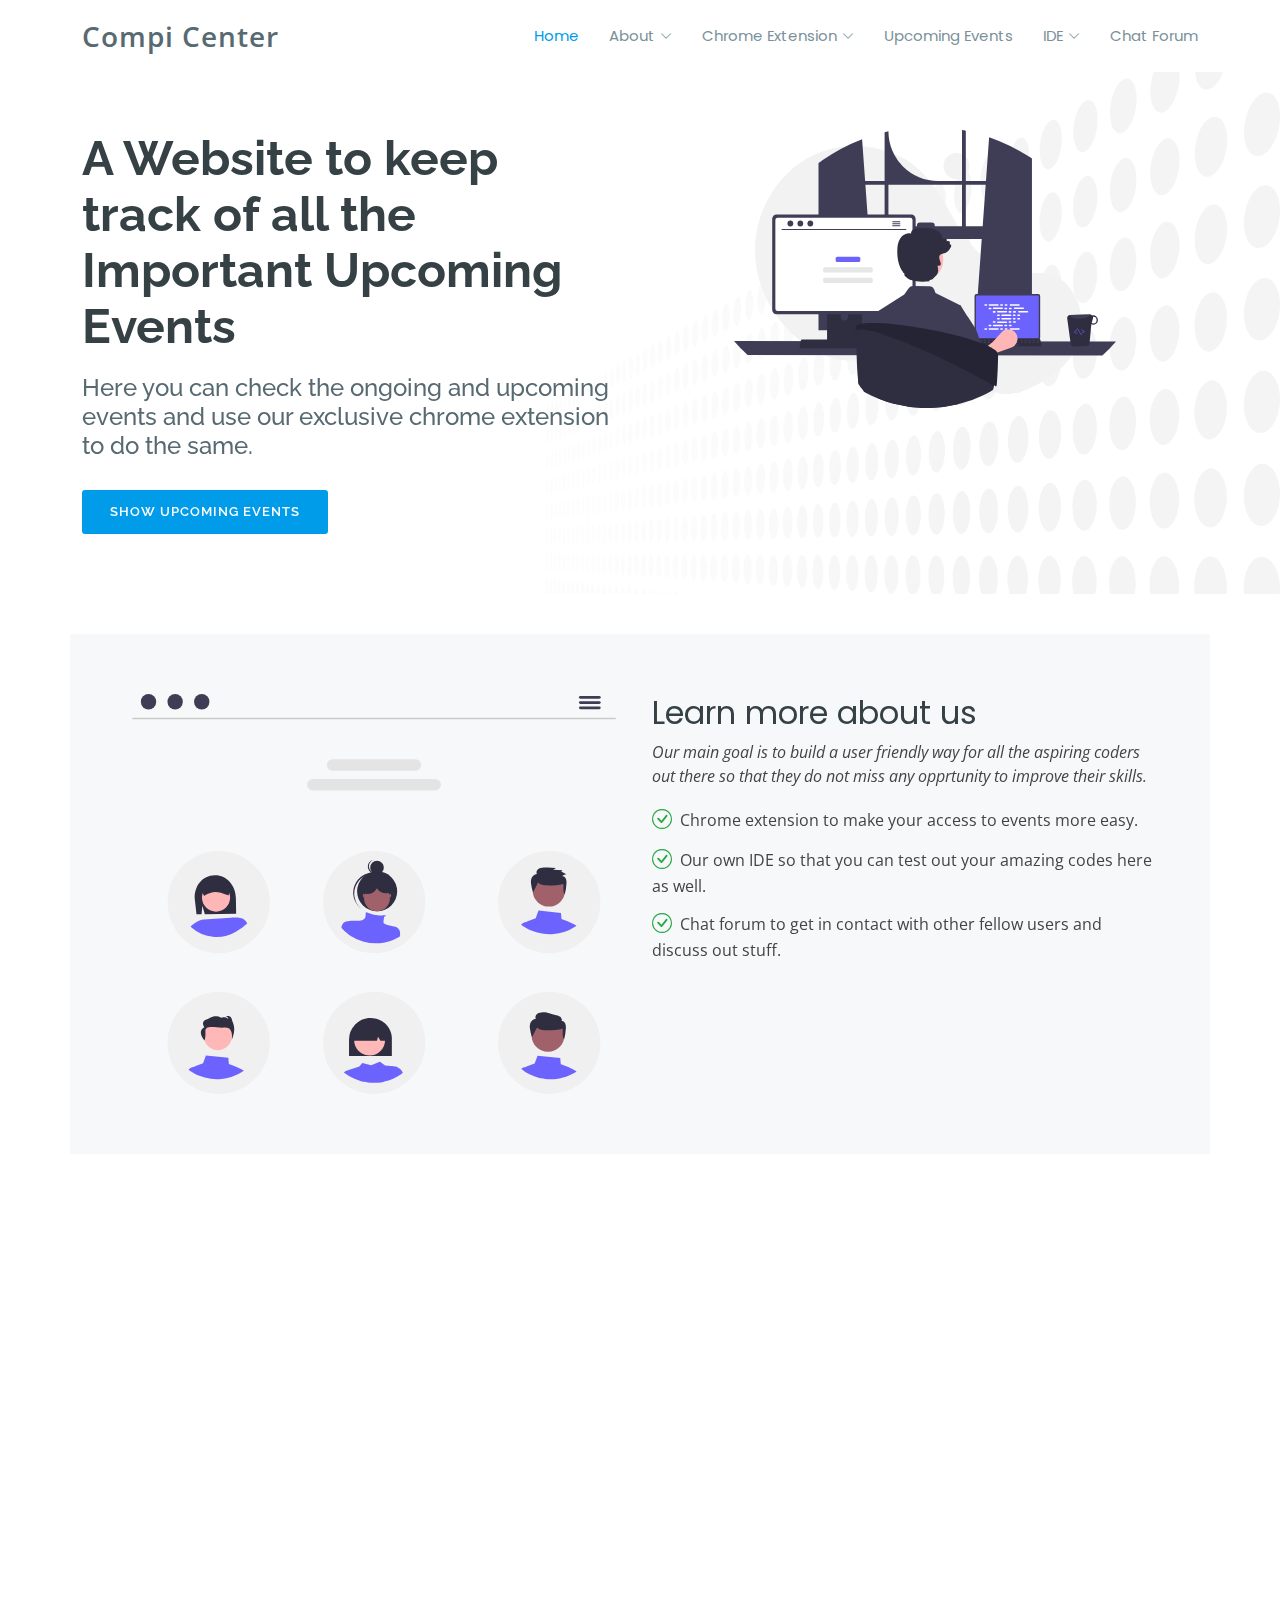
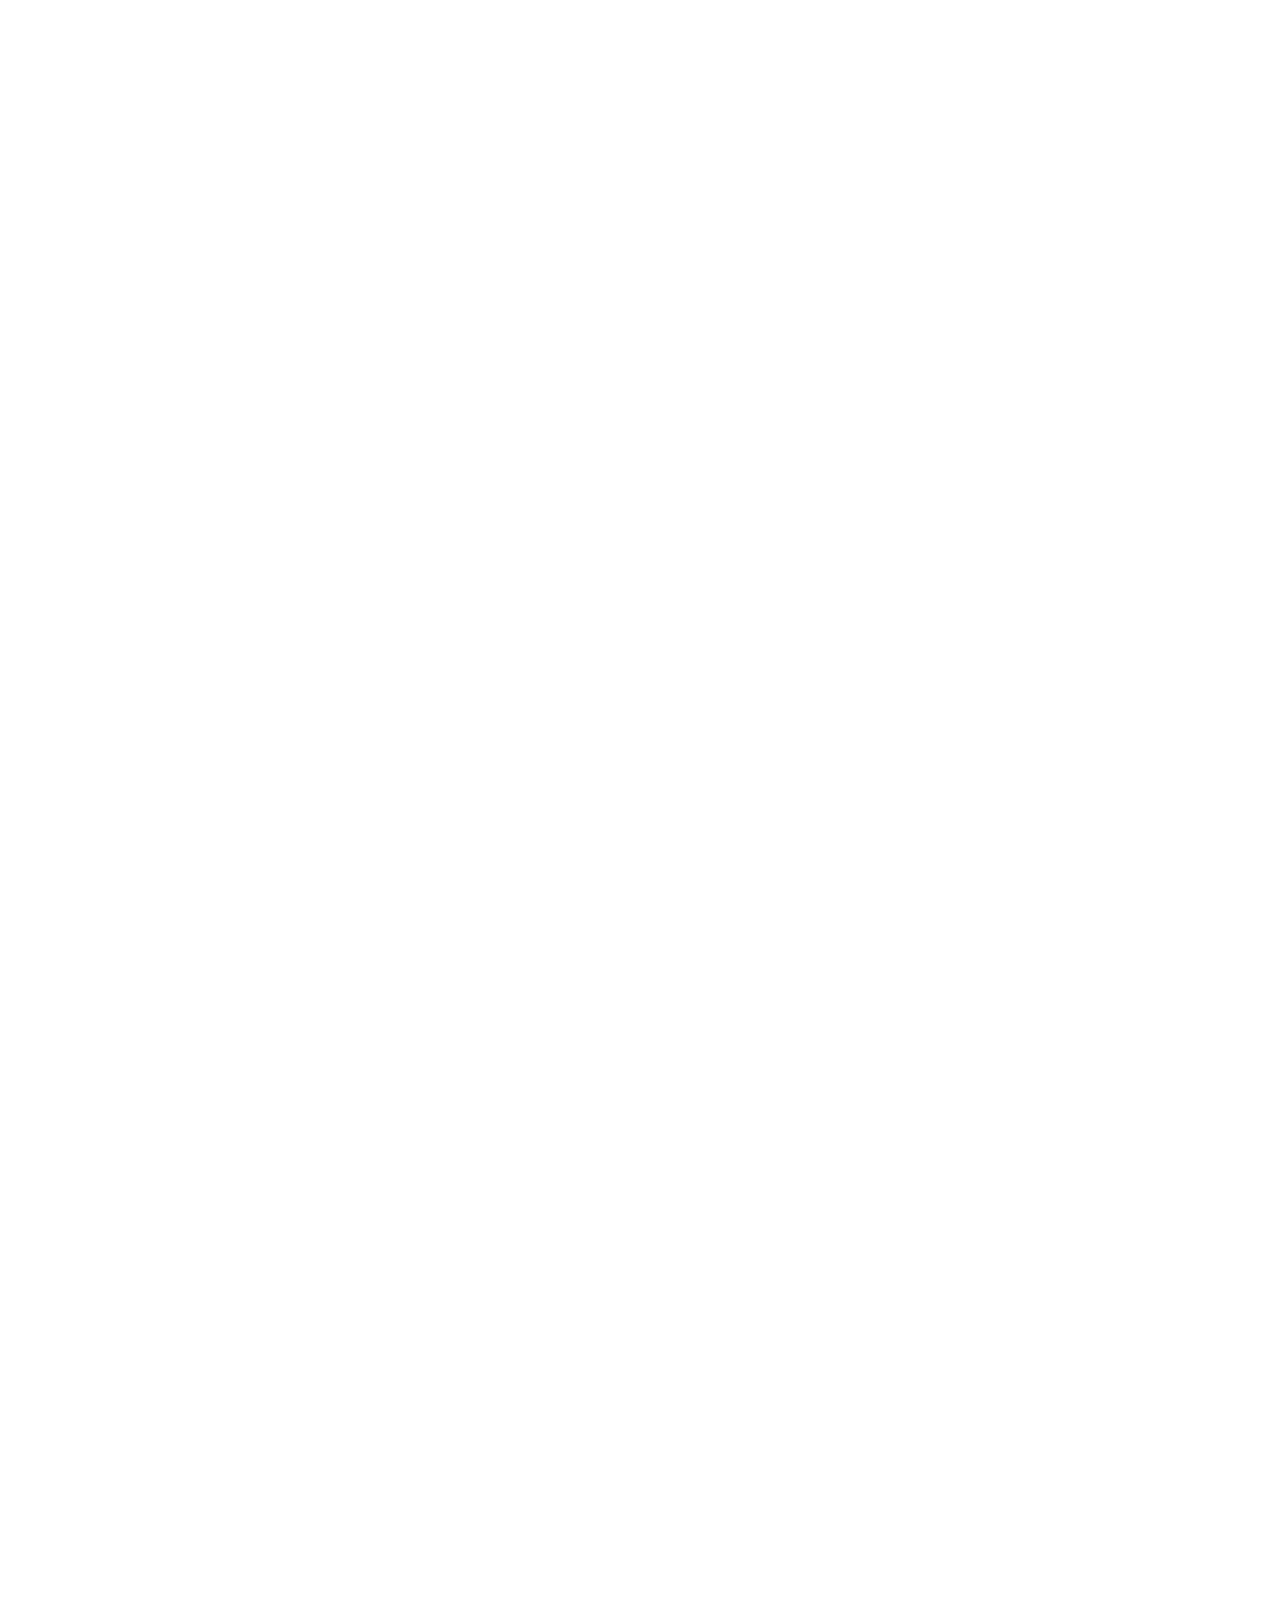
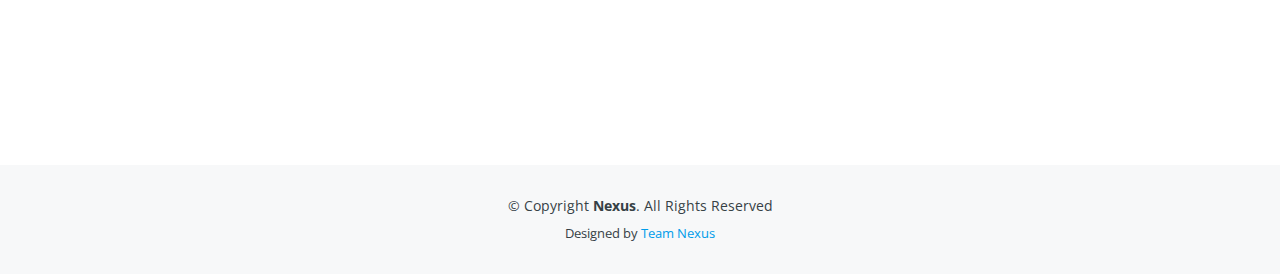
==== commit 5abaed02: "compicenter" ====
--- a/index.html
+++ b/index.html
@@ -1,302 +1,312 @@
-<!DOCTYPE html>
-<html lang="en">
-
-<head>
-  <meta charset="utf-8">
-  <meta content="width=device-width, initial-scale=1.0" name="viewport">
-
-  <title>Compi Center | All your CP Needs at a Single Place</title>
-  <meta content="" name="description">
-  <meta content="" name="keywords">
-
-  <!-- Favicons -->
-  <link href="assets/img/logo.png" rel="icon">
-  <link href="assets/img/logo.png" rel="logo">
-
-  <!-- Google Fonts -->
-  <link href="https://fonts.googleapis.com/css?family=Open+Sans:300,300i,400,400i,600,600i,700,700i|Raleway:300,300i,400,400i,500,500i,600,600i,700,700i|Poppins:300,300i,400,400i,500,500i,600,600i,700,700i" rel="stylesheet">
-
-  <!-- Vendor CSS Files -->
-  <link href="assets/vendor/aos/aos.css" rel="stylesheet">
-  <link href="assets/vendor/bootstrap/css/bootstrap.min.css" rel="stylesheet">
-  <link href="assets/vendor/bootstrap-icons/bootstrap-icons.css" rel="stylesheet">
-  <link href="assets/vendor/boxicons/css/boxicons.min.css" rel="stylesheet">
-  <link href="assets/vendor/glightbox/css/glightbox.min.css" rel="stylesheet">
-  <link href="assets/vendor/swiper/swiper-bundle.min.css" rel="stylesheet">
-
-  <!-- Template Main CSS File -->
-  <link href="assets/css/style.css" rel="stylesheet">
-
-</head>
-
-<body>
-
-  <!-- ======= Header ======= -->
-  <header id="header" class="fixed-top d-flex align-items-center">
-    <div class="container d-flex align-items-center">
-
-      <div class="logo me-auto">
-        <h1><a href="index.html">Compi Center</a></h1>
-      </div>
-
-      <nav id="navbar" class="navbar order-last order-lg-0">
-        <ul>
-          <li><a class="nav-link scrollto active" href="#hero">Home</a></li>
-          <li class="dropdown"><a href="#"><span>About</span> <i class="bi bi-chevron-down"></i></a>
-            <ul>
-              <li><a class="nav-link scrollto" href="#about">About Us</a></li>
-              <li><a class="nav-link scrollto" href="#services">Services</a></li>
-              <li><a class="nav-link scrollto" href="#team">Team</a></li>
-              <li><a class="nav-link scrollto" href="#contact">Contact</a></li>
-            </ul>
-          </li>
-          <li><a target="_blank" class="nav-link scrollto" href="https://chrome.google.com/webstore/detail/competitive-coding-calend/fhglbklldnbkhmhghpmgpnadfkjljnfj?hl=en-GB&authuser=0">Chrome Extension</a></li>
-          <li><a target="_blank" class="nav-link scrollto " href="#upcomingevents">Upcoming Events</a></li>
-          <li><a target="_blank" class="nav-link scrollto" href="http://www.ideplus.nexustech.studio/">IDE</a></li>
-          <li><a target="_blank" class="nav-link scrollto" href="https://talkative.aadityaprakash.repl.co/">Chat Forum</a></li>
-        </ul>
-        <i class="bi bi-list mobile-nav-toggle"></i>
-      </nav><!-- .navbar -->
-    </div>
-  </header><!-- End Header -->
-
-  <!-- ======= Hero Section ======= -->
-  <section id="hero">
-
-    <div class="container">
-      <div class="row">
-        <div class="col-lg-6 pt-5 pt-lg-0 order-2 order-lg-1 d-flex flex-column justify-content-center" data-aos="fade-up">
-          <div>
-            <h1>A Website to keep track of all the Important Upcoming Events</h1>
-            <h2>Here you can check the ongoing and upcoming events and use our exclusive chrome extension to do the same.</h2>
-            <a href="#upcomingevents" class="btn-get-started scrollto">Show Upcoming Events</a>
-          </div>
-        </div>
-        <div class="col-lg-6 order-1 order-lg-2 hero-img" data-aos="fade-left">
-          <img src="assets/img/heroimg.svg" class="img-fluid" alt="">
-        </div>
-      </div>
-    </div>
-
-  </section><!-- End Hero -->
-
-  <main id="main">
-
-    <!-- ======= About Section ======= -->
-    <section id="about" class="about">
-      <div class="container">
-
-        <div class="row">
-          <div class="col-lg-6" data-aos="zoom-in">
-            <img src="assets/img/about.svg" style="width : 600px; height: 400px;" class="img-fluid" alt="">
-          </div>
-          <div class="col-lg-6 d-flex flex-column justify-contents-center" data-aos="fade-left">
-            <div class="content pt-4 pt-lg-0">
-              <h3>Learn more about us</h3>
-              <p class="fst-italic">
-                Our main goal is to build a user friendly way for all the aspiring coders out there so that they do not miss any opprtunity to improve their skills.
-              </p>
-              <ul>
-                <li><i class="bi bi-check-circle"></i> Chrome extension to make your access to events more easy.</li>
-                <li><i class="bi bi-check-circle"></i> Our own IDE so that you can test out your amazing codes here as well.</li>
-                <li><i class="bi bi-check-circle"></i> Chat forum to get in contact with other fellow users and discuss out stuff.</li>
-              </ul>
-              <p>
-              </p>
-            </div>
-          </div>
-        </div>
-
-      </div>
-    </section><!-- End About Section -->
-
-
-  <section class="services section-bg" id="upcomingevents">
-    <div class="container">
-        <div class="section-title" data-aos="fade-up">
-          <h2>Upcoming Contests and Hackathons</h2>
-        </div>
-        
-        <iframe style="margin-left: 50px;" width="1200" height="600" src="https://www.compilist.cpcalandar.nexustech.studio/" data-aos="zoom-in" data-aos-delay="100" frameborder="0" allowfullscreen></iframe>
-    </div>
-  </section>
-
-    <!-- ======= Services Section ======= -->
-    <section id="services" class="services section-bg">
-      <div class="container">
-
-        <div class="section-title" data-aos="fade-up">
-          <h2>Services</h2>
-        </div>
-
-        <div class="row">
-
-          <div class="col-md-6 col-lg-3 d-flex align-items-stretch mb-5 mb-lg-0" data-aos="zoom-in" data-aos-delay="100">
-            <div class="icon-box icon-box-cyan">
-              <div class="icon"><i class="bx bx-file"></i></div>
-              <h4 class="title"><a href="">Google Chrome Extension</a></h4>
-              <p class="description">Our effort to make your task easy. Now you don't have to visit each and every site to find out about upcoming events. Add our extension to your browser and check the event list anytime without even changing tabs.</p>
-            </div>
-          </div>
-
-          <div class="col-md-6 col-lg-3 d-flex align-items-stretch mb-5 mb-lg-0" data-aos="zoom-in">
-            <div class="icon-box icon-box-pink">
-              <div class="icon"><i class='bx bx-calendar-alt'></i></div>
-              <h4 class="title"><a href="">CP Event Calender</a></h4>
-              <p class="description">This is a single page website of the chrome extension which can also be referred as the lite version of the extension.</p>
-            </div>
-          </div>
-
-
-          <div class="col-md-6 col-lg-3 d-flex align-items-stretch mb-5 mb-lg-0" data-aos="zoom-in" data-aos-delay="200">
-            <div class="icon-box icon-box-green">
-              <div class="icon"><i class='bx bx-desktop'></i></div>
-              <h4 class="title"><a href="">IDE</a></h4>
-              <p class="description">Here you can compile and run your own codes, add and check various test cases.</p>
-            </div>
-          </div>
-
-          <div class="col-md-6 col-lg-3 d-flex align-items-stretch mb-5 mb-lg-0" data-aos="zoom-in" data-aos-delay="300">
-            <div class="icon-box icon-box-blue">
-              <div class="icon"><i class="bx bx-world"></i></div>
-              <h4 class="title"><a href="">Chat Forum</a></h4>
-              <p class="description">We have our own chat forum where you can talk to other fellow coders and help or get helped for various events.</p>
-            </div>
-          </div>
-
-        </div>
-
-      </div>
-    </section><!-- End Services Section -->
-
-
-    <!-- ======= Team Section ======= -->
-    <section id="team" class="team">
-      <div class="container">
-
-        <div class="section-title" data-aos="fade-up">
-          <h2>Team</h2>
-          <p>Teamwork creates higher quality outcomes that are more efficient, thoughtful, and effective, as well as faster.</p>
-        </div>
-
-        <div class="row">
-
-          <div class="col-lg-4 col-md-6" style="margin: 0 auto;">
-            <div class="member" data-aos="zoom-in">
-              <div class="pic"><img src="assets/img/team/person_2.jpeg" class="img-fluid" alt=""></div>
-              <div class="member-info">
-                <h4>Aaditya Prakash</h4>
-                <span>Backend Developer</span>
-                <div class="social">
-                  <a href="https://www.instagram.com/prak_aaditya/" target="_blank"><i class="bi bi-instagram"></i></a>
-                  <a href="https://www.linkedin.com/in/aaditya-prakash-36650b18b/" target="_blank"><i class="bi bi-linkedin"></i></a>
-                </div>
-              </div>
-            </div>
-          </div>
-
-          <div class="col-lg-4 col-md-6" style="margin: 0 auto;">
-            <div class="member" data-aos="zoom-in" data-aos-delay="200">
-              <div class="pic"><img src="assets/img/team/person_1.jpeg" class="img-fluid" alt=""></div>
-              <div class="member-info">
-                <h4>Manas Khare</h4>
-                <span>Frontend Developer</span>
-                <div class="social">
-                  <a href="https://www.instagram.com/manas_khare30/" target="_blank"><i class="bi bi-instagram"></i></a>
-                  <a href="https://www.linkedin.com/in/manas-khare-3b377818b/" target="_blank"><i class="bi bi-linkedin"></i></a>
-                </div>
-              </div>
-            </div>
-          </div>
-
-        </div>
-
-      </div>
-    </section><!-- End Team Section -->
-
-
-    <!-- ======= Contact Section ======= -->
-    <section id="contact" class="contact section-bg">
-      <div class="container">
-
-        <div class="section-title" data-aos="fade-up">
-          <h2>Contact Us</h2>
-        </div>
-
-        <div class="row">
-
-          <div class="col-lg-5 d-flex align-items-stretch" data-aos="fade-right">
-            <div class="info">
-              <img src="assets/img/contact2.svg" class="info">
-            </div>
-
-          </div>
-
-          <div class="col-lg-7 mt-5 mt-lg-0 d-flex align-items-stretch" data-aos="fade-left">
-            <form action="forms/contact.php" method="post" role="form" class="php-email-form">
-              <div class="row">
-                <div class="form-group col-md-6">
-                  <label for="name">Your Name</label>
-                  <input type="text" name="name" class="form-control" id="name" required>
-                </div>
-                <div class="form-group col-md-6 mt-3 mt-md-0">
-                  <label for="name">Your Email</label>
-                  <input type="email" class="form-control" name="email" id="email" required>
-                </div>
-              </div>
-              <div class="form-group mt-3">
-                <label for="name">Subject</label>
-                <input type="text" class="form-control" name="subject" id="subject" required>
-              </div>
-              <div class="form-group mt-3">
-                <label for="name">Message</label>
-                <textarea class="form-control" name="message" rows="10" required></textarea>
-              </div>
-              <div class="my-3">
-                <div class="loading">Loading</div>
-                <div class="error-message"></div>
-                <div class="sent-message">Your message has been sent. Thank you!</div>
-              </div>
-              <div class="text-center"><button type="submit">Send Message</button></div>
-            </form>
-          </div>
-
-        </div>
-
-      </div>
-    </section><!-- End Contact Section -->
-
-  </main><!-- End #main -->
-
-  <!-- ======= Footer ======= -->
-  <footer id="footer">
-    <div class="container">
-      <div class="copyright">
-        &copy; Copyright <strong><span>Nexus</span></strong>. All Rights Reserved
-      </div>
-      <div class="credits">
-        <!-- All the links in the footer should remain intact. -->
-        <!-- You can delete the links only if you purchased the pro version. -->
-        <!-- Licensing information: https://bootstrapmade.com/license/ -->
-        <!-- Purchase the pro version with working PHP/AJAX contact form: https://bootstrapmade.com/scaffold-bootstrap-metro-style-template/ -->
-        Designed by <a href="https://github.com/Aaditya188">Team Nexus</a>
-      </div>
-    </div>
-  </footer><!-- End Footer -->
-
-  <a href="#" class="back-to-top d-flex align-items-center justify-content-center"><i class="bi bi-arrow-up-short"></i></a>
-
-  <!-- Vendor JS Files -->
-  <script src="assets/vendor/aos/aos.js"></script>
-  <script src="assets/vendor/bootstrap/js/bootstrap.bundle.min.js"></script>
-  <script src="assets/vendor/glightbox/js/glightbox.min.js"></script>
-  <script src="assets/vendor/isotope-layout/isotope.pkgd.min.js"></script>
-  <script src="assets/vendor/swiper/swiper-bundle.min.js"></script>
-  <script src="assets/vendor/php-email-form/validate.js"></script>
-
-  <!-- Template Main JS File -->
-  <script src="assets/js/main.js"></script>
-
-</body>
-
+<!DOCTYPE html>
+<html lang="en">
+
+<head>
+  <meta charset="utf-8">
+  <meta content="width=device-width, initial-scale=1.0" name="viewport">
+
+  <title>Compi Center | All your CP Needs at a Single Place</title>
+  <meta content="" name="description">
+  <meta content="" name="keywords">
+
+  <!-- Favicons -->
+  <link href="assets/img/logo.png" rel="icon">
+  <link href="assets/img/logo.png" rel="logo">
+
+  <!-- Google Fonts -->
+  <link href="https://fonts.googleapis.com/css?family=Open+Sans:300,300i,400,400i,600,600i,700,700i|Raleway:300,300i,400,400i,500,500i,600,600i,700,700i|Poppins:300,300i,400,400i,500,500i,600,600i,700,700i" rel="stylesheet">
+
+  <!-- Vendor CSS Files -->
+  <link href="assets/vendor/aos/aos.css" rel="stylesheet">
+  <link href="assets/vendor/bootstrap/css/bootstrap.min.css" rel="stylesheet">
+  <link href="assets/vendor/bootstrap-icons/bootstrap-icons.css" rel="stylesheet">
+  <link href="assets/vendor/boxicons/css/boxicons.min.css" rel="stylesheet">
+  <link href="assets/vendor/glightbox/css/glightbox.min.css" rel="stylesheet">
+  <link href="assets/vendor/swiper/swiper-bundle.min.css" rel="stylesheet">
+
+  <!-- Template Main CSS File -->
+  <link href="assets/css/style.css" rel="stylesheet">
+
+</head>
+
+<body>
+
+  <!-- ======= Header ======= -->
+  <header id="header" class="fixed-top d-flex align-items-center">
+    <div class="container d-flex align-items-center">
+
+      <div class="logo me-auto">
+        <h1><a href="index.html">Compi Center</a></h1>
+      </div>
+
+      <nav id="navbar" class="navbar order-last order-lg-0">
+        <ul>
+          <li><a class="nav-link scrollto active" href="#hero">Home</a></li>
+          <li class="dropdown"><a href="#"><span>About</span> <i class="bi bi-chevron-down"></i></a>
+            <ul>
+              <li><a class="nav-link scrollto" href="#about">About Us</a></li>
+              <li><a class="nav-link scrollto" href="#services">Services</a></li>
+              <li><a class="nav-link scrollto" href="#contact">Contact</a></li>
+            </ul>
+          </li>
+          <li class="dropdown"><a href="#"><span>Chrome Extension</span> <i class="bi bi-chevron-down"></i></a>
+            <ul>
+              <li><a target="_blank" class="nav-link scrollto" href="Compi Prog Extn.rar" download="Compi Prog Extn.rar">Download Extension RAR</a></li>
+              <li><a target="_blank" class="nav-link scrollto" href="https://chrome.google.com/webstore/detail/competitive-coding-calend/fhglbklldnbkhmhghpmgpnadfkjljnfj?hl=en-GB&authuser=0">From Chrome Web Store</a></li>
+            </ul>
+          </li>
+          <li><a target="_blank" class="nav-link scrollto " href="#upcomingevents">Upcoming Events</a></li>
+          <li class="dropdown"><a href="#"><span>IDE</span> <i class="bi bi-chevron-down"></i></a>
+            <ul>
+              <li><a class="nav-link scrollto" href="https://ideplusnexus.vercel.app/">Collaborative IDE</a></li>
+              <li><a class="nav-link scrollto" href="https://www.ideplus.nexustech.studio/">Simplified IDE</a></li>
+            </ul>
+          </li>
+          <li><a target="_blank" class="nav-link scrollto" href="https://talkative.aadityaprakash.repl.co/">Chat Forum</a></li>
+        </ul>
+        <i class="bi bi-list mobile-nav-toggle"></i>
+      </nav><!-- .navbar -->
+    </div>
+  </header><!-- End Header -->
+
+  <!-- ======= Hero Section ======= -->
+  <section id="hero">
+
+    <div class="container">
+      <div class="row">
+        <div class="col-lg-6 pt-5 pt-lg-0 order-2 order-lg-1 d-flex flex-column justify-content-center" data-aos="fade-up">
+          <div>
+            <h1>A Website to keep track of all the Important Upcoming Events</h1>
+            <h2>Here you can check the ongoing and upcoming events and use our exclusive chrome extension to do the same.</h2>
+            <a href="#upcomingevents" class="btn-get-started scrollto">Show Upcoming Events</a>
+          </div>
+        </div>
+        <div class="col-lg-6 order-1 order-lg-2 hero-img" data-aos="fade-left">
+          <img src="assets/img/heroimg.svg" class="img-fluid" alt="">
+        </div>
+      </div>
+    </div>
+
+  </section><!-- End Hero -->
+
+  <main id="main">
+
+    <!-- ======= About Section ======= -->
+    <section id="about" class="about">
+      <div class="container">
+
+        <div class="row">
+          <div class="col-lg-6" data-aos="zoom-in">
+            <img src="assets/img/about.svg" style="width : 600px; height: 400px;" class="img-fluid" alt="">
+          </div>
+          <div class="col-lg-6 d-flex flex-column justify-contents-center" data-aos="fade-left">
+            <div class="content pt-4 pt-lg-0">
+              <h3>Learn more about us</h3>
+              <p class="fst-italic">
+                Our main goal is to build a user friendly way for all the aspiring coders out there so that they do not miss any opprtunity to improve their skills.
+              </p>
+              <ul>
+                <li><i class="bi bi-check-circle"></i> Chrome extension to make your access to events more easy.</li>
+                <li><i class="bi bi-check-circle"></i> Our own IDE so that you can test out your amazing codes here as well.</li>
+                <li><i class="bi bi-check-circle"></i> Chat forum to get in contact with other fellow users and discuss out stuff.</li>
+              </ul>
+              <p>
+              </p>
+            </div>
+          </div>
+        </div>
+
+      </div>
+    </section><!-- End About Section -->
+
+
+  <section class="services section-bg" id="upcomingevents">
+    <div class="container">
+        <div class="section-title" data-aos="fade-up">
+          <h2>Upcoming Contests and Hackathons</h2>
+        </div>
+        
+        <iframe style="margin-left: 50px;" width="1200" height="600" src="https://www.compilist.cpcalandar.nexustech.studio/" data-aos="zoom-in" data-aos-delay="100" frameborder="0" allowfullscreen></iframe>
+    </div>
+  </section>
+
+    <!-- ======= Services Section ======= -->
+    <section id="services" class="services section-bg">
+      <div class="container">
+
+        <div class="section-title" data-aos="fade-up">
+          <h2>Services</h2>
+        </div>
+
+        <div class="row">
+
+          <div class="col-md-6 col-lg-3 d-flex align-items-stretch mb-5 mb-lg-0" data-aos="zoom-in" data-aos-delay="100">
+            <div class="icon-box icon-box-cyan">
+              <div class="icon"><i class="bx bx-file"></i></div>
+              <h4 class="title"><a href="">Google Chrome Extension</a></h4>
+              <p class="description">Our effort to make your task easy. Now you don't have to visit each and every site to find out about upcoming events. Add our extension to your browser and check the event list anytime without even changing tabs.</p>
+            </div>
+          </div>
+
+          <div class="col-md-6 col-lg-3 d-flex align-items-stretch mb-5 mb-lg-0" data-aos="zoom-in">
+            <div class="icon-box icon-box-pink">
+              <div class="icon"><i class='bx bx-calendar-alt'></i></div>
+              <h4 class="title"><a href="">CP Event Calender</a></h4>
+              <p class="description">This is a single page website of the chrome extension which can also be referred as the lite version of the extension.</p>
+            </div>
+          </div>
+
+
+          <div class="col-md-6 col-lg-3 d-flex align-items-stretch mb-5 mb-lg-0" data-aos="zoom-in" data-aos-delay="200">
+            <div class="icon-box icon-box-green">
+              <div class="icon"><i class='bx bx-desktop'></i></div>
+              <h4 class="title"><a href="">IDE</a></h4>
+              <p class="description">Here you can compile and run your own codes, add and check various test cases.</p>
+            </div>
+          </div>
+
+          <div class="col-md-6 col-lg-3 d-flex align-items-stretch mb-5 mb-lg-0" data-aos="zoom-in" data-aos-delay="300">
+            <div class="icon-box icon-box-blue">
+              <div class="icon"><i class="bx bx-world"></i></div>
+              <h4 class="title"><a href="">Chat Forum</a></h4>
+              <p class="description">We have our own chat forum where you can talk to other fellow coders and help or get helped for various events.</p>
+            </div>
+          </div>
+
+        </div>
+
+      </div>
+    </section><!-- End Services Section -->
+
+
+    <!-- ======= Team Section ======= -->
+    <!-- <section id="team" class="team">
+      <div class="container">
+
+        <div class="section-title" data-aos="fade-up">
+          <h2>Team</h2>
+          <p>Teamwork creates higher quality outcomes that are more efficient, thoughtful, and effective, as well as faster.</p>
+        </div>
+
+        <div class="row">
+
+          <div class="col-lg-4 col-md-6" style="margin: 0 auto;">
+            <div class="member" data-aos="zoom-in">
+              <div class="pic"><img src="assets/img/team/person_2.jpeg" class="img-fluid" alt=""></div>
+              <div class="member-info">
+                <h4>Aaditya Prakash</h4>
+                <span>Backend Developer</span>
+                <div class="social">
+                  <a href="https://www.instagram.com/prak_aaditya/" target="_blank"><i class="bi bi-instagram"></i></a>
+                  <a href="https://www.linkedin.com/in/aaditya-prakash-36650b18b/" target="_blank"><i class="bi bi-linkedin"></i></a>
+                </div>
+              </div>
+            </div>
+          </div>
+
+          <div class="col-lg-4 col-md-6" style="margin: 0 auto;">
+            <div class="member" data-aos="zoom-in" data-aos-delay="200">
+              <div class="pic"><img src="assets/img/team/person_1.jpeg" class="img-fluid" alt=""></div>
+              <div class="member-info">
+                <h4>Manas Khare</h4>
+                <span>Frontend Developer</span>
+                <div class="social">
+                  <a href="https://www.instagram.com/manas_khare30/" target="_blank"><i class="bi bi-instagram"></i></a>
+                  <a href="https://www.linkedin.com/in/manas-khare-3b377818b/" target="_blank"><i class="bi bi-linkedin"></i></a>
+                </div>
+              </div>
+            </div>
+          </div>
+
+        </div>
+
+      </div>
+    </section> -->
+    <!-- End Team Section -->
+
+
+    <!-- ======= Contact Section ======= -->
+    <section id="contact" class="contact section-bg">
+      <div class="container">
+
+        <div class="section-title" data-aos="fade-up">
+          <h2>Contact Us</h2>
+        </div>
+
+        <div class="row">
+
+          <div class="col-lg-5 d-flex align-items-stretch" data-aos="fade-right">
+            <div class="info">
+              <img src="assets/img/contact2.svg" class="info">
+            </div>
+
+          </div>
+
+          <div class="col-lg-7 mt-5 mt-lg-0 d-flex align-items-stretch" data-aos="fade-left">
+            <form action="forms/contact.php" method="post" role="form" class="php-email-form">
+              <div class="row">
+                <div class="form-group col-md-6">
+                  <label for="name">Your Name</label>
+                  <input type="text" name="name" class="form-control" id="name" required>
+                </div>
+                <div class="form-group col-md-6 mt-3 mt-md-0">
+                  <label for="name">Your Email</label>
+                  <input type="email" class="form-control" name="email" id="email" required>
+                </div>
+              </div>
+              <div class="form-group mt-3">
+                <label for="name">Subject</label>
+                <input type="text" class="form-control" name="subject" id="subject" required>
+              </div>
+              <div class="form-group mt-3">
+                <label for="name">Message</label>
+                <textarea class="form-control" name="message" rows="10" required></textarea>
+              </div>
+              <div class="my-3">
+                <div class="loading">Loading</div>
+                <div class="error-message"></div>
+                <div class="sent-message">Your message has been sent. Thank you!</div>
+              </div>
+              <div class="text-center"><button type="submit">Send Message</button></div>
+            </form>
+          </div>
+
+        </div>
+
+      </div>
+    </section><!-- End Contact Section -->
+
+  </main><!-- End #main -->
+
+  <!-- ======= Footer ======= -->
+  <footer id="footer">
+    <div class="container">
+      <div class="copyright">
+        &copy; Copyright <strong><span>Nexus</span></strong>. All Rights Reserved
+      </div>
+      <div class="credits">
+        <!-- All the links in the footer should remain intact. -->
+        <!-- You can delete the links only if you purchased the pro version. -->
+        <!-- Licensing information: https://bootstrapmade.com/license/ -->
+        <!-- Purchase the pro version with working PHP/AJAX contact form: https://bootstrapmade.com/scaffold-bootstrap-metro-style-template/ -->
+        Designed by <a href="https://github.com/Aaditya188">Team Nexus</a>
+      </div>
+    </div>
+  </footer><!-- End Footer -->
+
+  <a href="#" class="back-to-top d-flex align-items-center justify-content-center"><i class="bi bi-arrow-up-short"></i></a>
+
+  <!-- Vendor JS Files -->
+  <script src="assets/vendor/aos/aos.js"></script>
+  <script src="assets/vendor/bootstrap/js/bootstrap.bundle.min.js"></script>
+  <script src="assets/vendor/glightbox/js/glightbox.min.js"></script>
+  <script src="assets/vendor/isotope-layout/isotope.pkgd.min.js"></script>
+  <script src="assets/vendor/swiper/swiper-bundle.min.js"></script>
+  <script src="assets/vendor/php-email-form/validate.js"></script>
+
+  <!-- Template Main JS File -->
+  <script src="assets/js/main.js"></script>
+
+</body>
+
 </html>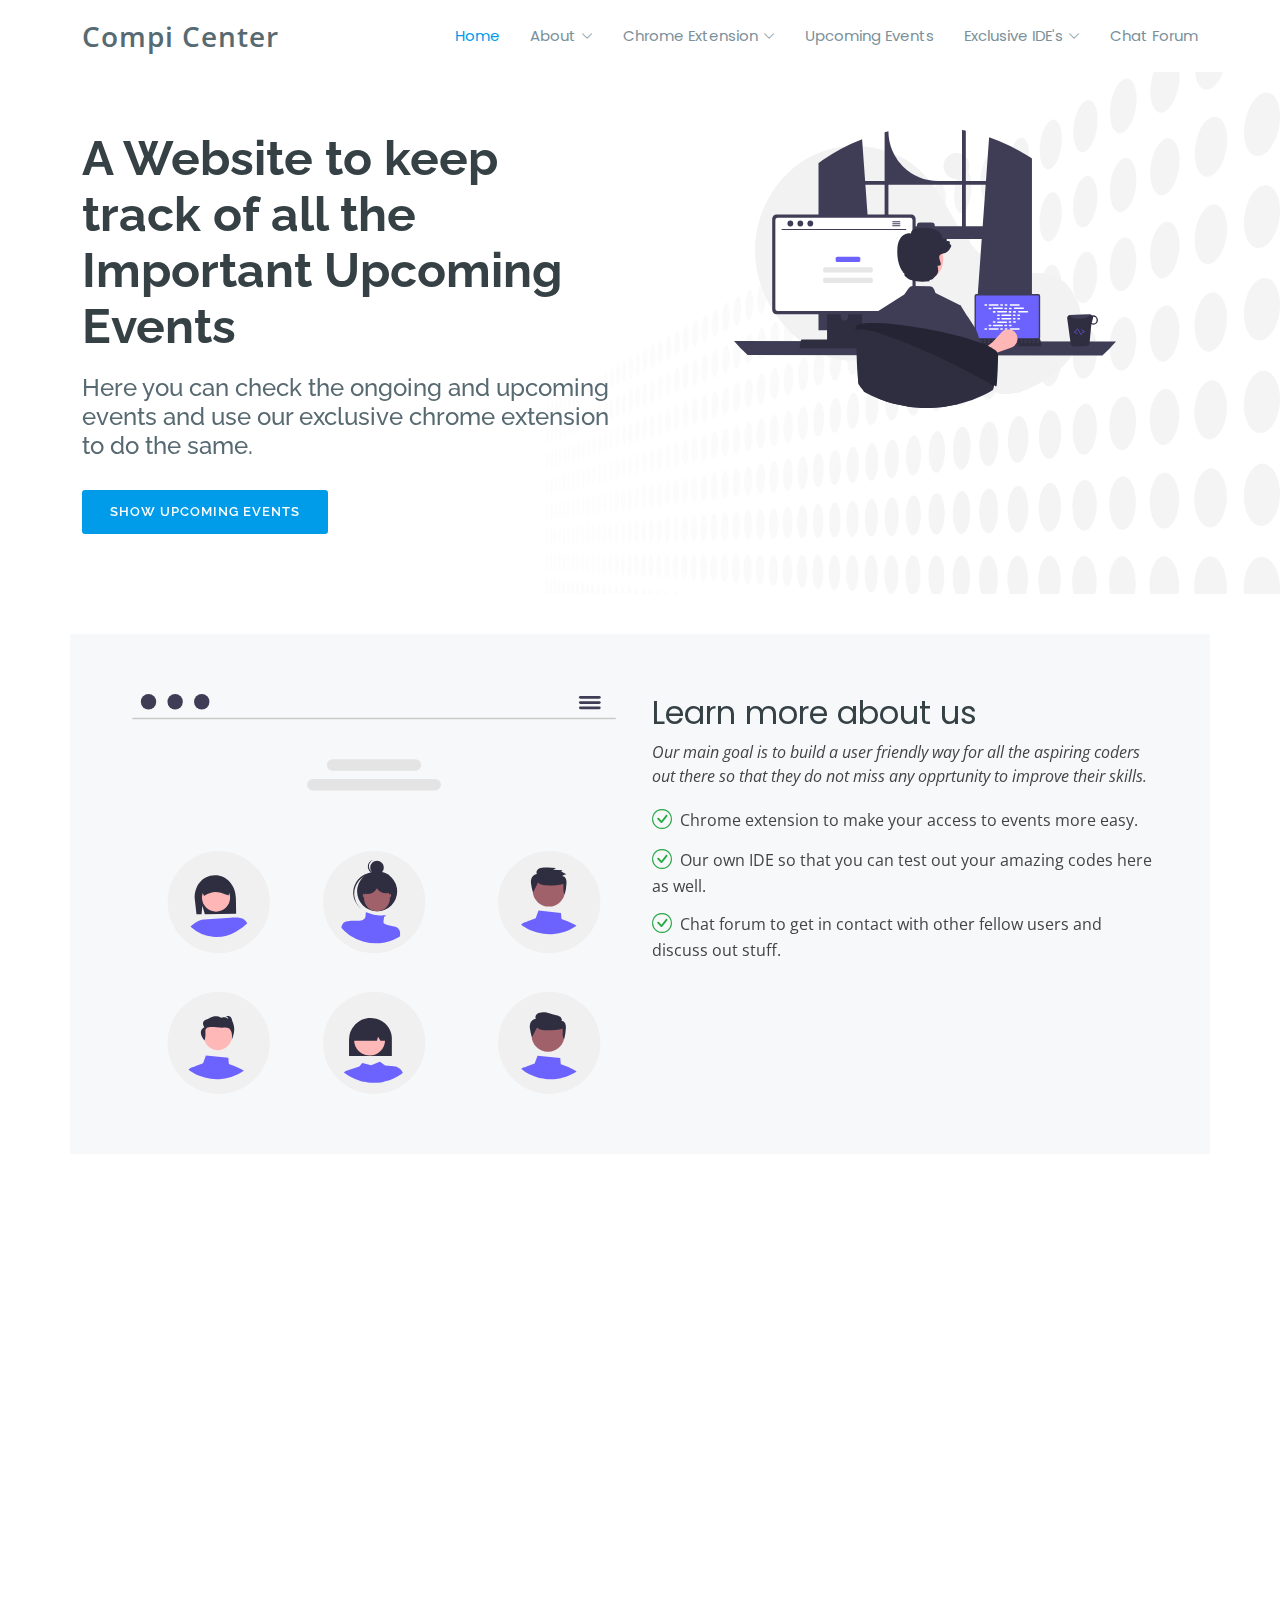
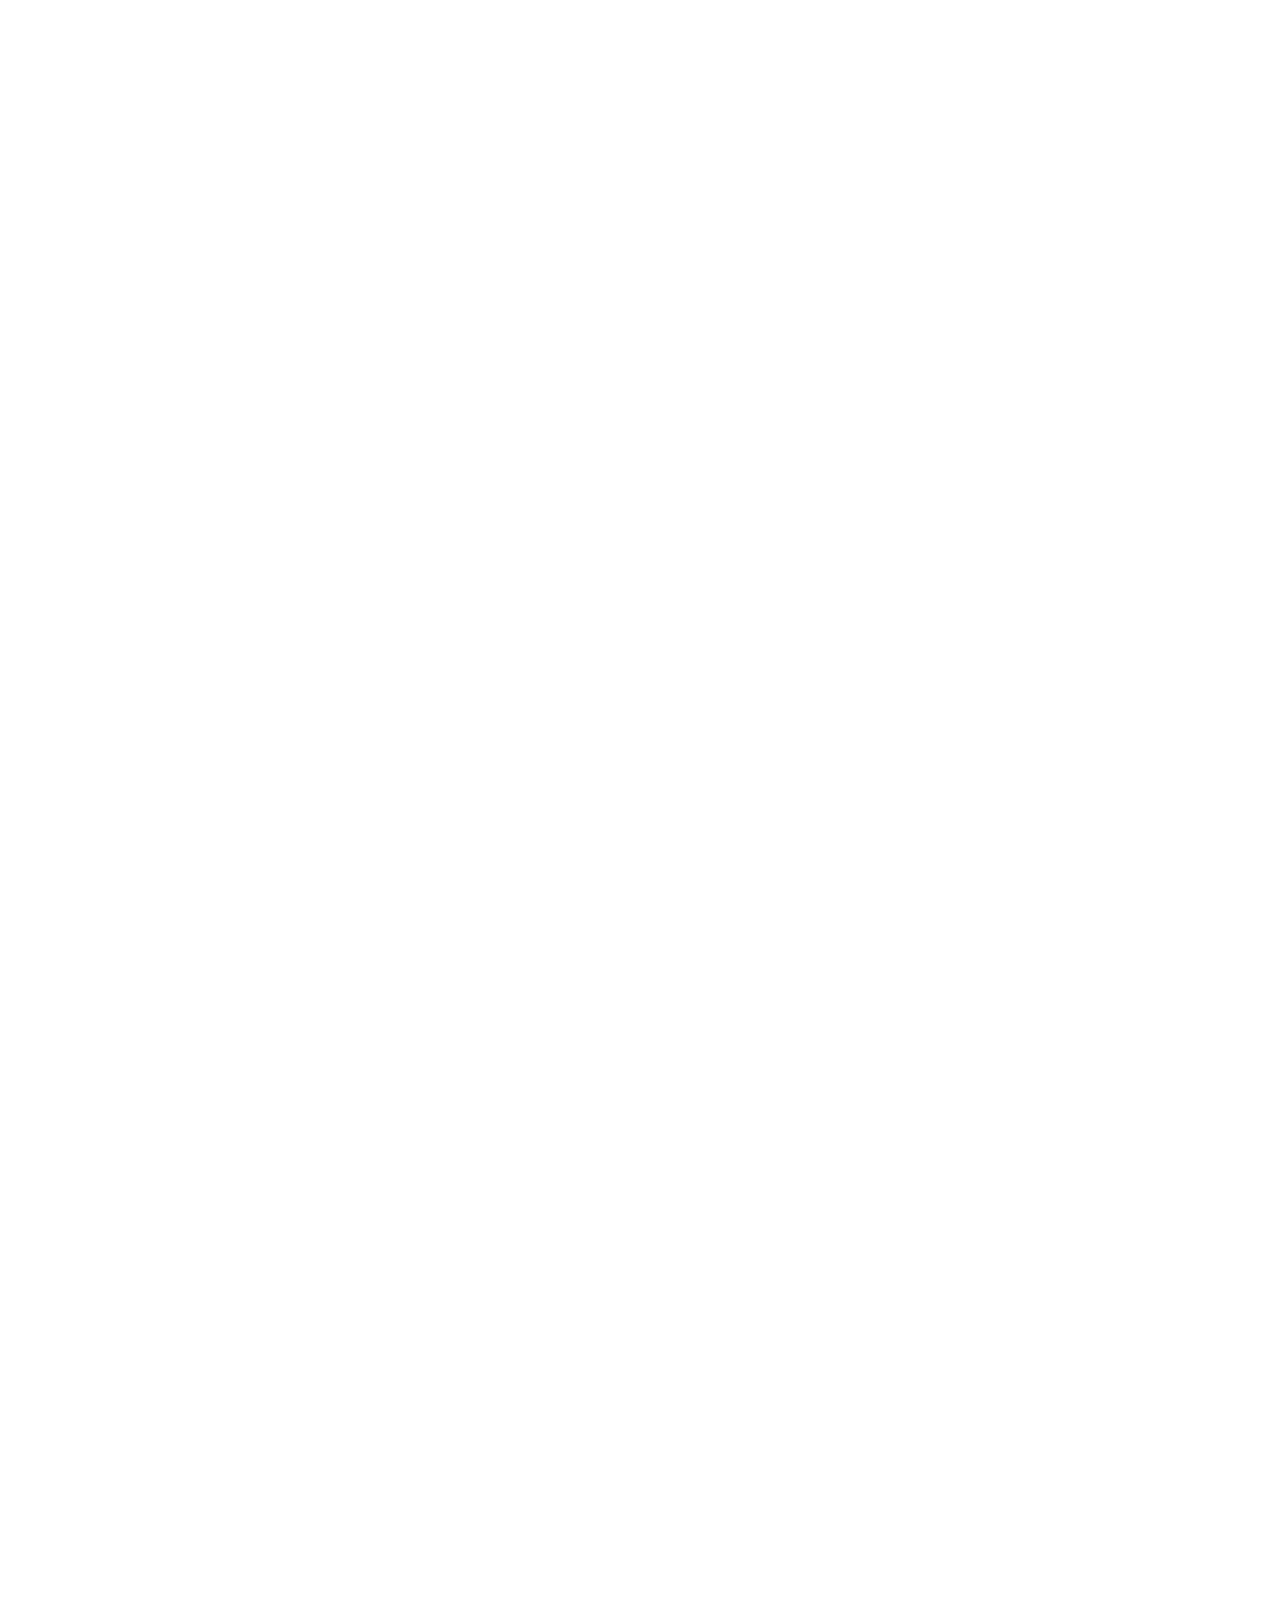
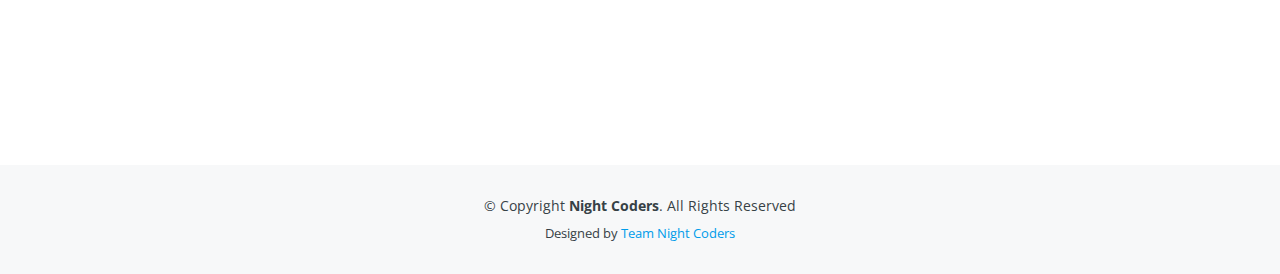
==== commit 452e3ba3: "compicenter" ====
--- a/index.html
+++ b/index.html
@@ -56,13 +56,13 @@
             </ul>
           </li>
           <li><a target="_blank" class="nav-link scrollto " href="#upcomingevents">Upcoming Events</a></li>
-          <li class="dropdown"><a href="#"><span>IDE</span> <i class="bi bi-chevron-down"></i></a>
+          <li class="dropdown"><a href="#"><span>Exclusive IDE's</span> <i class="bi bi-chevron-down"></i></a>
             <ul>
-              <li><a class="nav-link scrollto" href="https://ideplusnexus.vercel.app/">Collaborative IDE</a></li>
-              <li><a class="nav-link scrollto" href="https://www.ideplus.nexustech.studio/">Simplified IDE</a></li>
+              <li><a target="_blank" class="nav-link scrollto" href="http://www.ideplus.nexustech.studio/">Basic IDE</a></li>
+              <li><a target="_blank" class="nav-link scrollto" href="https://www.collabide.nexustech.studio">Collab IDE</a></li>
             </ul>
           </li>
-          <li><a target="_blank" class="nav-link scrollto" href="https://talkative.aadityaprakash.repl.co/">Chat Forum</a></li>
+          <li><a target="_blank" class="nav-link scrollto" href="https://compichat.aadityaprakash.repl.co/">Chat Forum</a></li>
         </ul>
         <i class="bi bi-list mobile-nav-toggle"></i>
       </nav><!-- .navbar -->
@@ -179,50 +179,6 @@
     </section><!-- End Services Section -->
 
 
-    <!-- ======= Team Section ======= -->
-    <!-- <section id="team" class="team">
-      <div class="container">
-
-        <div class="section-title" data-aos="fade-up">
-          <h2>Team</h2>
-          <p>Teamwork creates higher quality outcomes that are more efficient, thoughtful, and effective, as well as faster.</p>
-        </div>
-
-        <div class="row">
-
-          <div class="col-lg-4 col-md-6" style="margin: 0 auto;">
-            <div class="member" data-aos="zoom-in">
-              <div class="pic"><img src="assets/img/team/person_2.jpeg" class="img-fluid" alt=""></div>
-              <div class="member-info">
-                <h4>Aaditya Prakash</h4>
-                <span>Backend Developer</span>
-                <div class="social">
-                  <a href="https://www.instagram.com/prak_aaditya/" target="_blank"><i class="bi bi-instagram"></i></a>
-                  <a href="https://www.linkedin.com/in/aaditya-prakash-36650b18b/" target="_blank"><i class="bi bi-linkedin"></i></a>
-                </div>
-              </div>
-            </div>
-          </div>
-
-          <div class="col-lg-4 col-md-6" style="margin: 0 auto;">
-            <div class="member" data-aos="zoom-in" data-aos-delay="200">
-              <div class="pic"><img src="assets/img/team/person_1.jpeg" class="img-fluid" alt=""></div>
-              <div class="member-info">
-                <h4>Manas Khare</h4>
-                <span>Frontend Developer</span>
-                <div class="social">
-                  <a href="https://www.instagram.com/manas_khare30/" target="_blank"><i class="bi bi-instagram"></i></a>
-                  <a href="https://www.linkedin.com/in/manas-khare-3b377818b/" target="_blank"><i class="bi bi-linkedin"></i></a>
-                </div>
-              </div>
-            </div>
-          </div>
-
-        </div>
-
-      </div>
-    </section> -->
-    <!-- End Team Section -->
 
 
     <!-- ======= Contact Section ======= -->
@@ -282,14 +238,14 @@
   <footer id="footer">
     <div class="container">
       <div class="copyright">
-        &copy; Copyright <strong><span>Nexus</span></strong>. All Rights Reserved
+        &copy; Copyright <strong><span>Night Coders</span></strong>. All Rights Reserved
       </div>
       <div class="credits">
         <!-- All the links in the footer should remain intact. -->
         <!-- You can delete the links only if you purchased the pro version. -->
         <!-- Licensing information: https://bootstrapmade.com/license/ -->
         <!-- Purchase the pro version with working PHP/AJAX contact form: https://bootstrapmade.com/scaffold-bootstrap-metro-style-template/ -->
-        Designed by <a href="https://github.com/Aaditya188">Team Nexus</a>
+        Designed by <a href="#">Team Night Coders</a>
       </div>
     </div>
   </footer><!-- End Footer -->
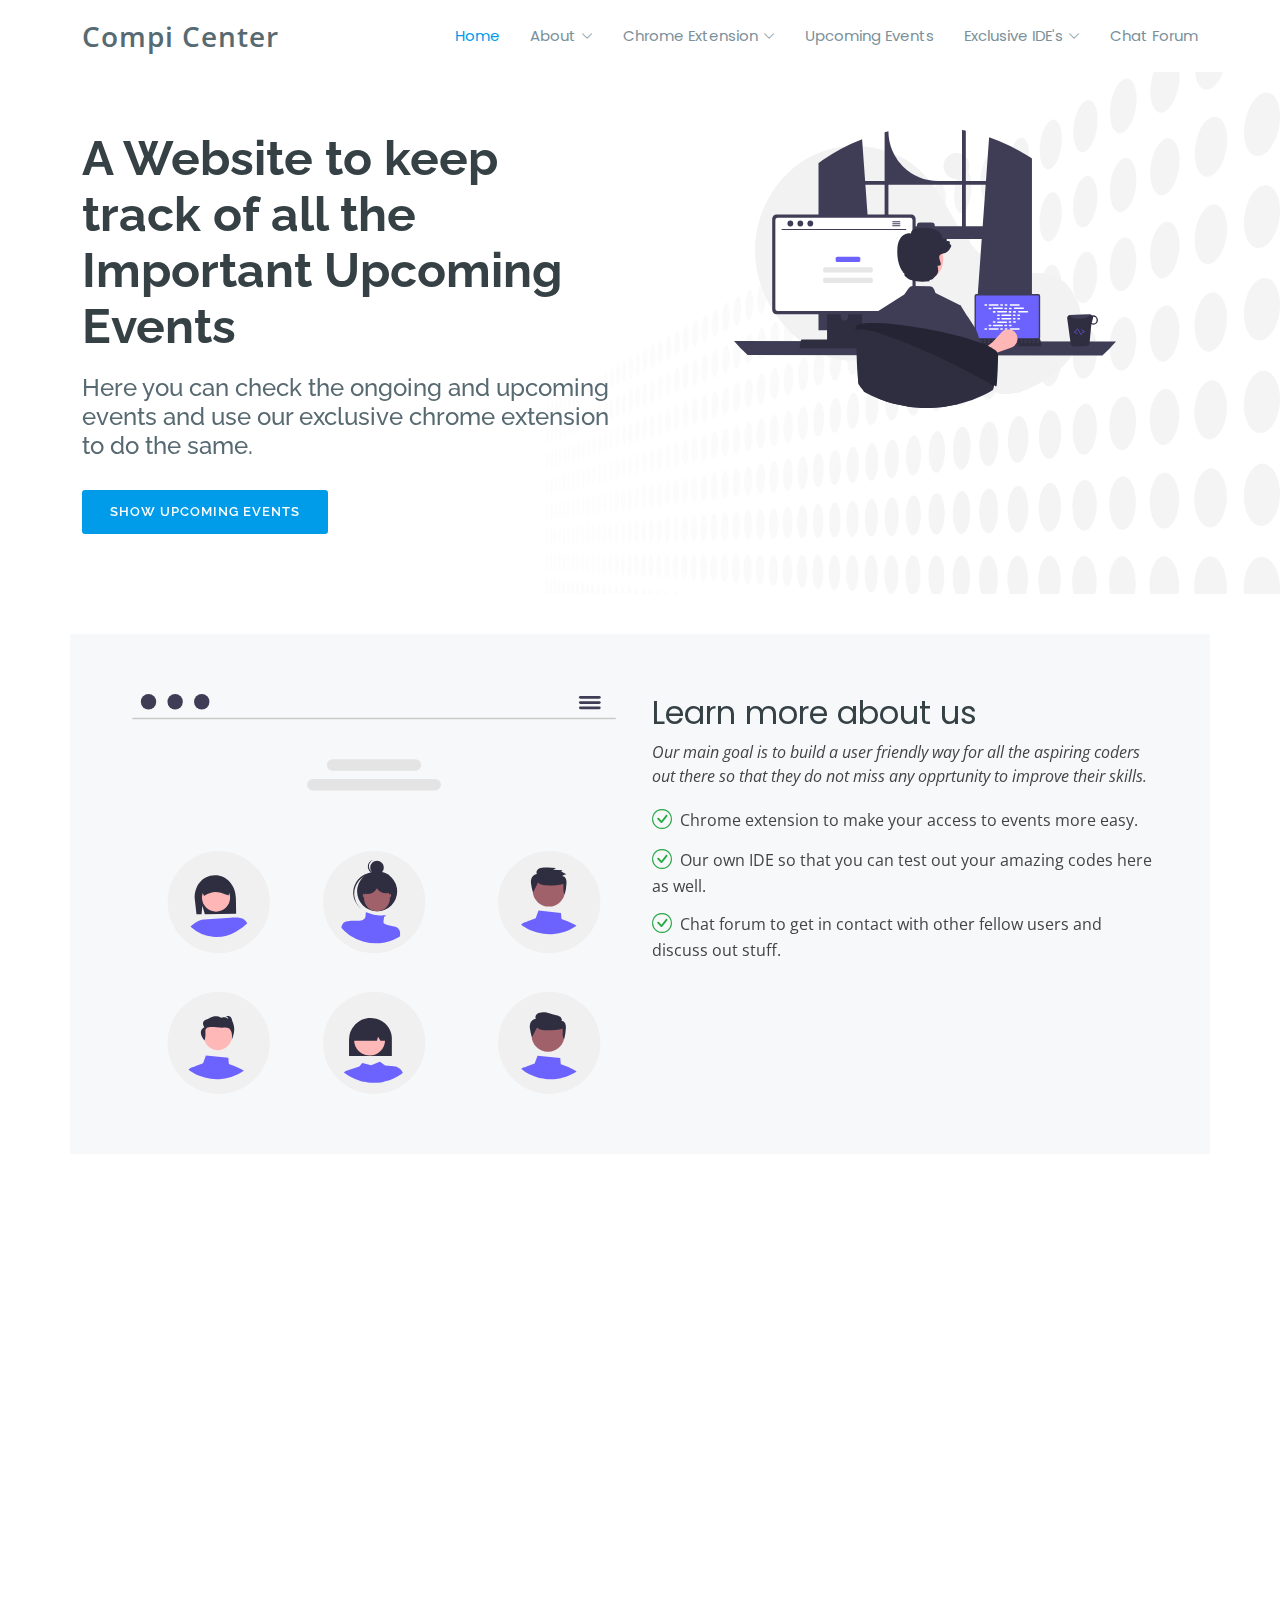
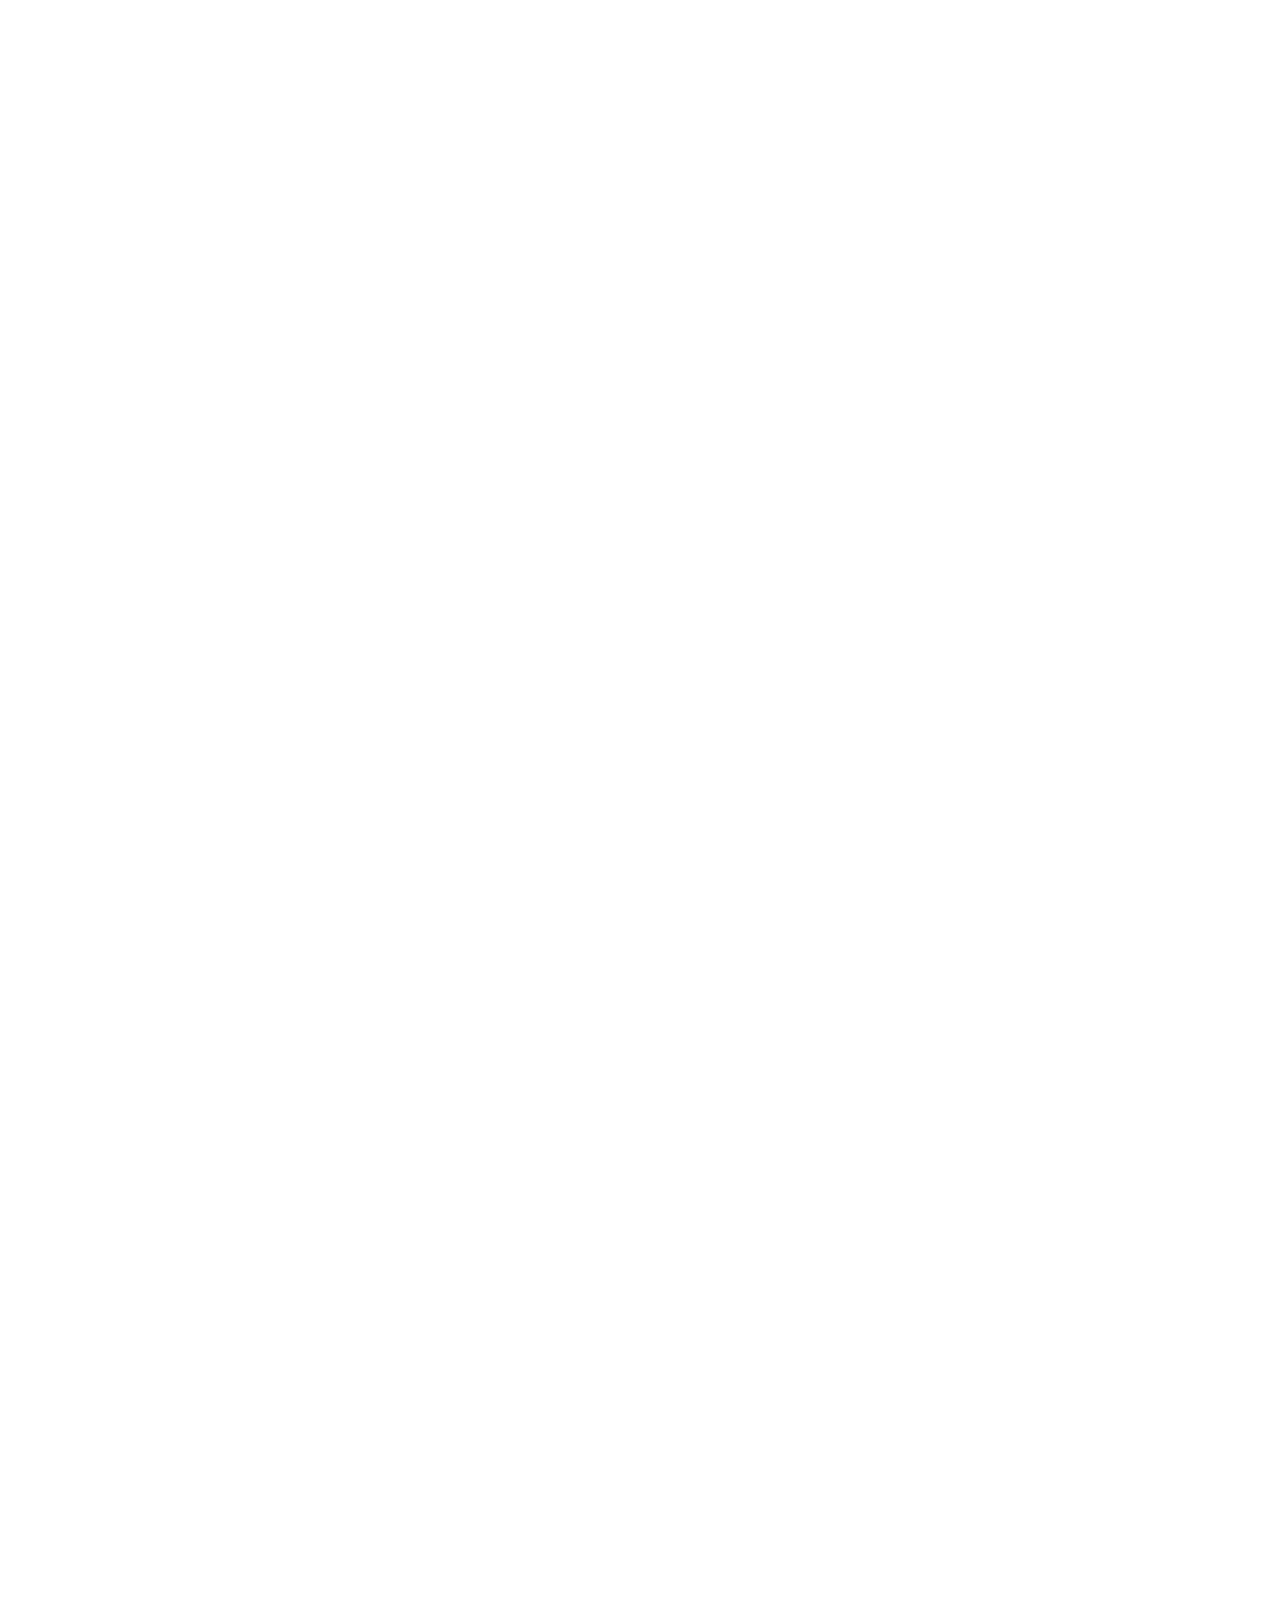
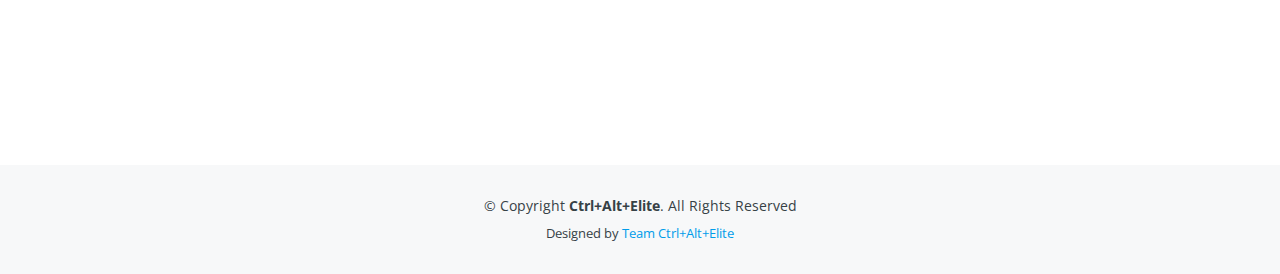
==== commit a5c72c7c: "compicenter" ====
--- a/index.html
+++ b/index.html
@@ -52,7 +52,7 @@
           <li class="dropdown"><a href="#"><span>Chrome Extension</span> <i class="bi bi-chevron-down"></i></a>
             <ul>
               <li><a target="_blank" class="nav-link scrollto" href="Compi Prog Extn.rar" download="Compi Prog Extn.rar">Download Extension RAR</a></li>
-              <li><a target="_blank" class="nav-link scrollto" href="https://chrome.google.com/webstore/detail/competitive-coding-calend/fhglbklldnbkhmhghpmgpnadfkjljnfj?hl=en-GB&authuser=0">From Chrome Web Store</a></li>
+              <li><a target="_blank" class="nav-link scrollto" href="#">From Chrome Web Store</a></li>
             </ul>
           </li>
           <li><a target="_blank" class="nav-link scrollto " href="#upcomingevents">Upcoming Events</a></li>
@@ -238,14 +238,14 @@
   <footer id="footer">
     <div class="container">
       <div class="copyright">
-        &copy; Copyright <strong><span>Night Coders</span></strong>. All Rights Reserved
+        &copy; Copyright <strong><span>Ctrl+Alt+Elite</span></strong>. All Rights Reserved
       </div>
       <div class="credits">
         <!-- All the links in the footer should remain intact. -->
         <!-- You can delete the links only if you purchased the pro version. -->
         <!-- Licensing information: https://bootstrapmade.com/license/ -->
         <!-- Purchase the pro version with working PHP/AJAX contact form: https://bootstrapmade.com/scaffold-bootstrap-metro-style-template/ -->
-        Designed by <a href="#">Team Night Coders</a>
+        Designed by <a href="#">Team Ctrl+Alt+Elite</a>
       </div>
     </div>
   </footer><!-- End Footer -->
@@ -265,4 +265,4 @@
 
 </body>
 
-</html>+</html>
